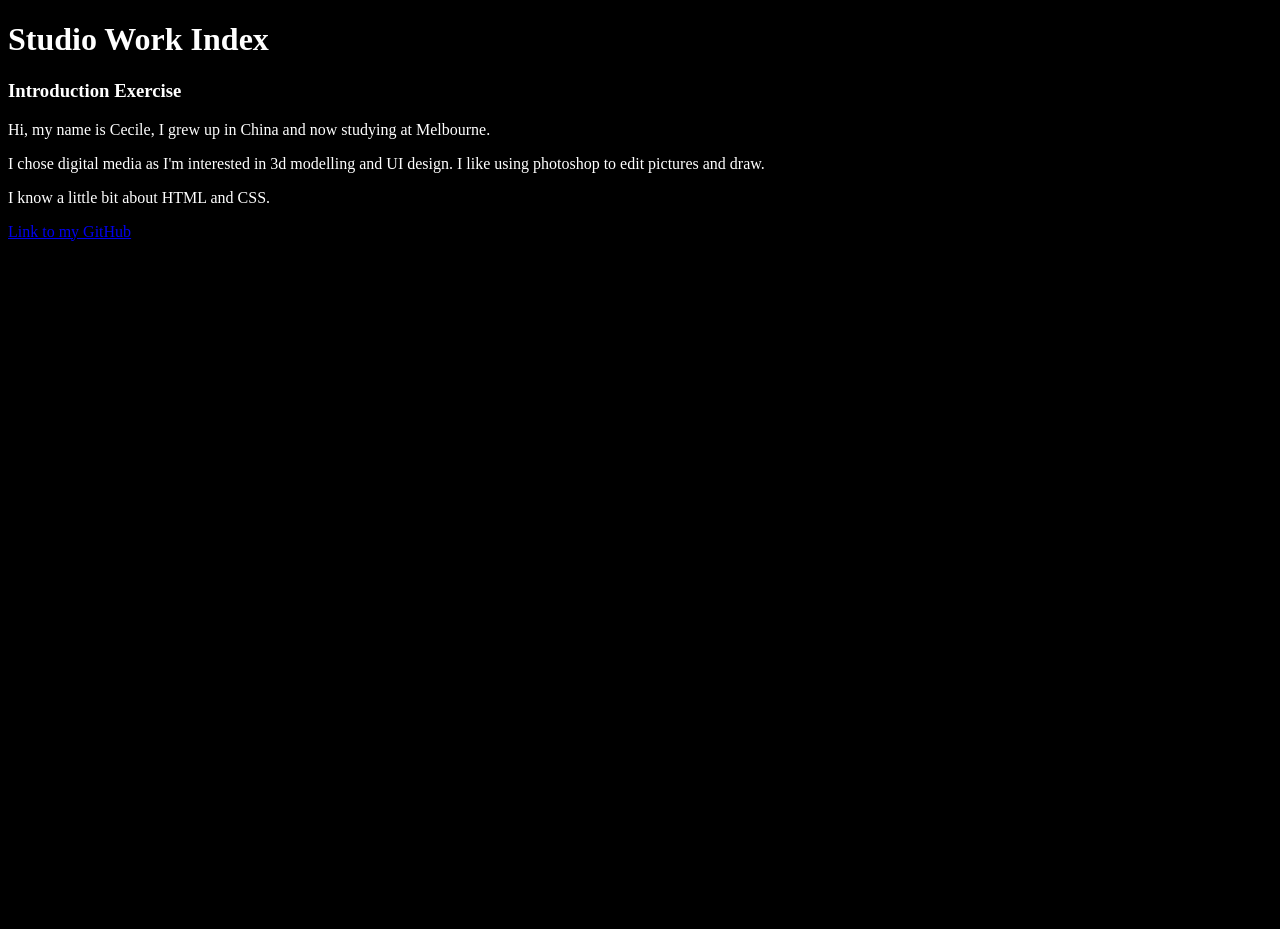
==== index.html @ 9c083605 "test2" ====
<!doctype html>
<html lang="en">
  <head>
    <meta charset="UTF-8" />
    <meta name="viewport" content="width=device-width, initial-scale=1.0" />
    <title>Studio Work Index</title>
    <link rel="stylesheet" href="reste.css" />
    <link rel="stylesheet" href="style.css" />
  </head>
  <body>
    <main>
      <h1>Studio Work Index</h1>

      <section>
        <h3>Introduction Exercise</h3>

        <p>
          Hi, my name is Cecile, I grew up in China and now studying at
          Melbourne.
        </p>
        <p>
          I chose digital media as I'm interested in 3d modelling and UI design.
          I like using photoshop to edit pictures and draw.
        </p>
        <p>I know a little bit about HTML and CSS.</p>
        <a href="https://github.com/cecile0911" target="_blank"
          >Link to my GitHub</a
        >
      </section>
    </main>
  </body>
</html>
---- reste.css ----
* {
  box-sizing: border-box;
  /* margin: 0;
    padding: 0; */
}

body {
  min-height: 100vh;
}

img,
picture,
svg,
video {
  display: block;
  max-width: 100%;
}
---- style.css ----
body {
  background-color: black;
  color: white;
}
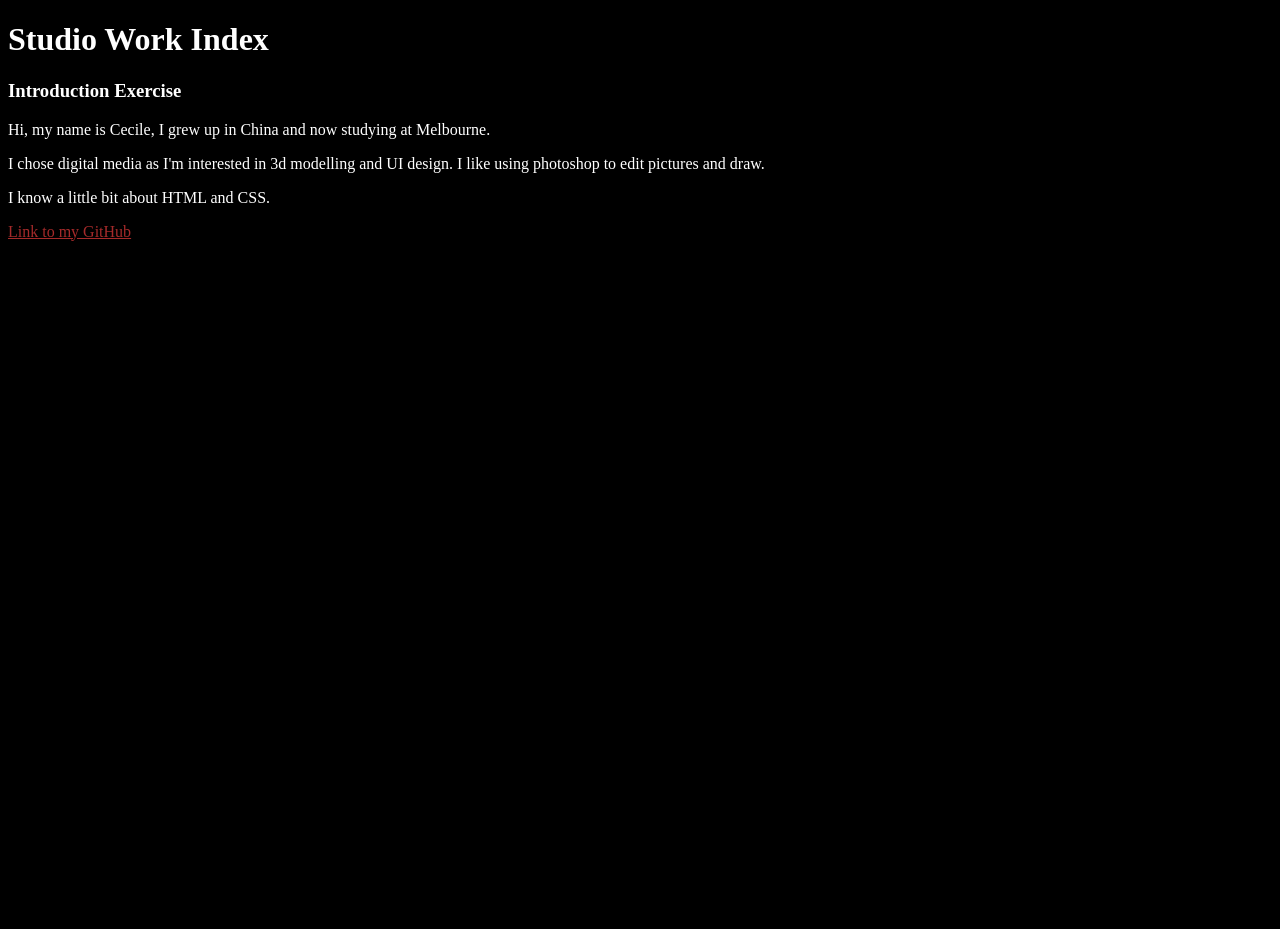
==== commit 80f56303: "3" ====
--- a/index.html
+++ b/index.html
@@ -6,6 +6,13 @@
     <title>Studio Work Index</title>
     <link rel="stylesheet" href="reste.css" />
     <link rel="stylesheet" href="style.css" />
+
+    <link
+      rel="icon"
+      type="image/png"
+      sizes="32x32"
+      href="/assets/favicon-32x32.png"
+    />
   </head>
   <body>
     <main>
--- a/style.css
+++ b/style.css
@@ -2,3 +2,6 @@
   background-color: black;
   color: white;
 }
+a {
+  color: brown;
+}
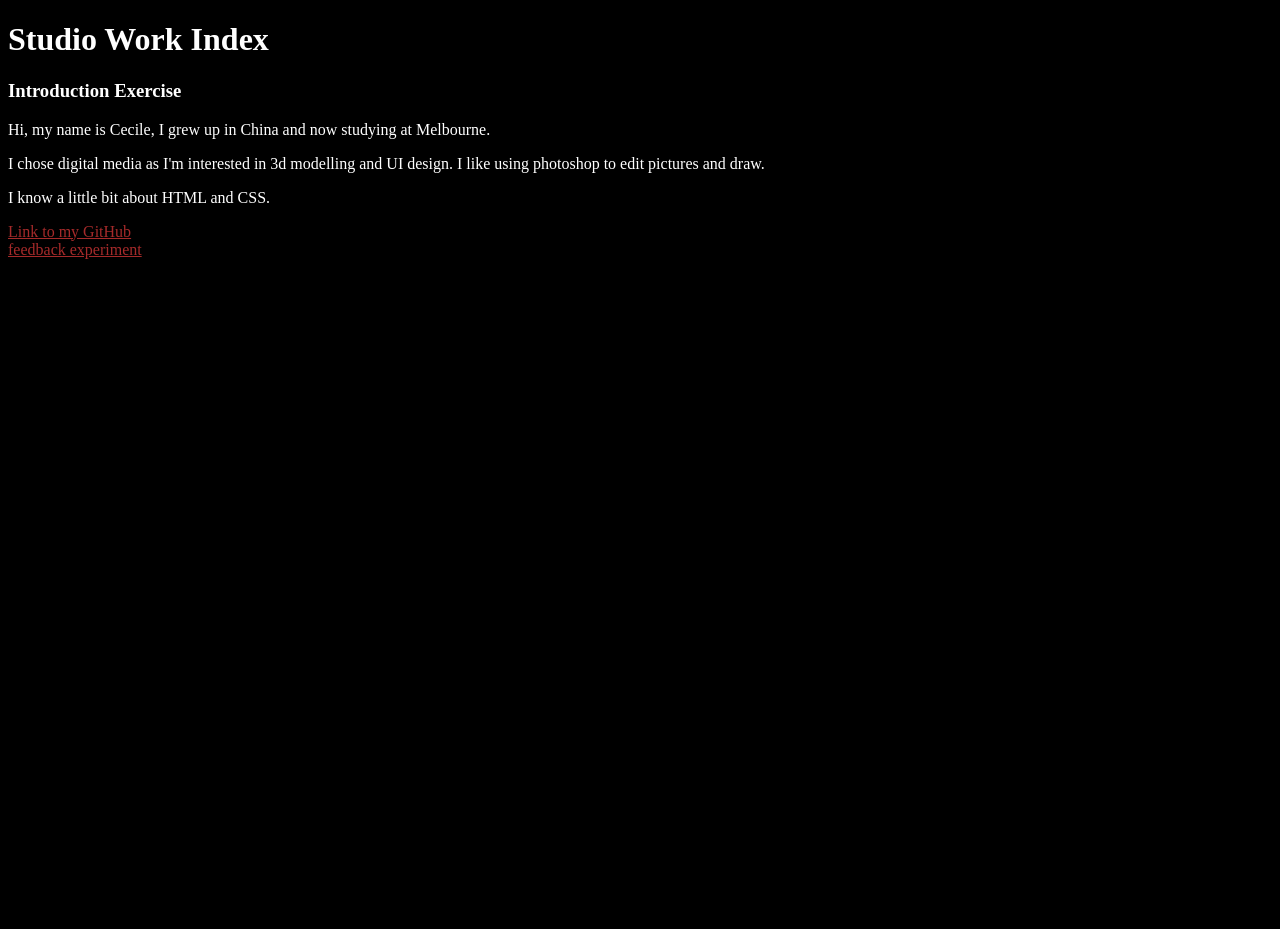
==== commit d5e50cd5: "？" ====
--- a/index.html
+++ b/index.html
@@ -34,6 +34,12 @@
           >Link to my GitHub</a
         >
       </section>
+
+      <section>
+        <a href="./feedbackDesignExperiment/" target="_blank"
+          >feedback experiment</a
+        >
+      </section>
     </main>
   </body>
 </html>
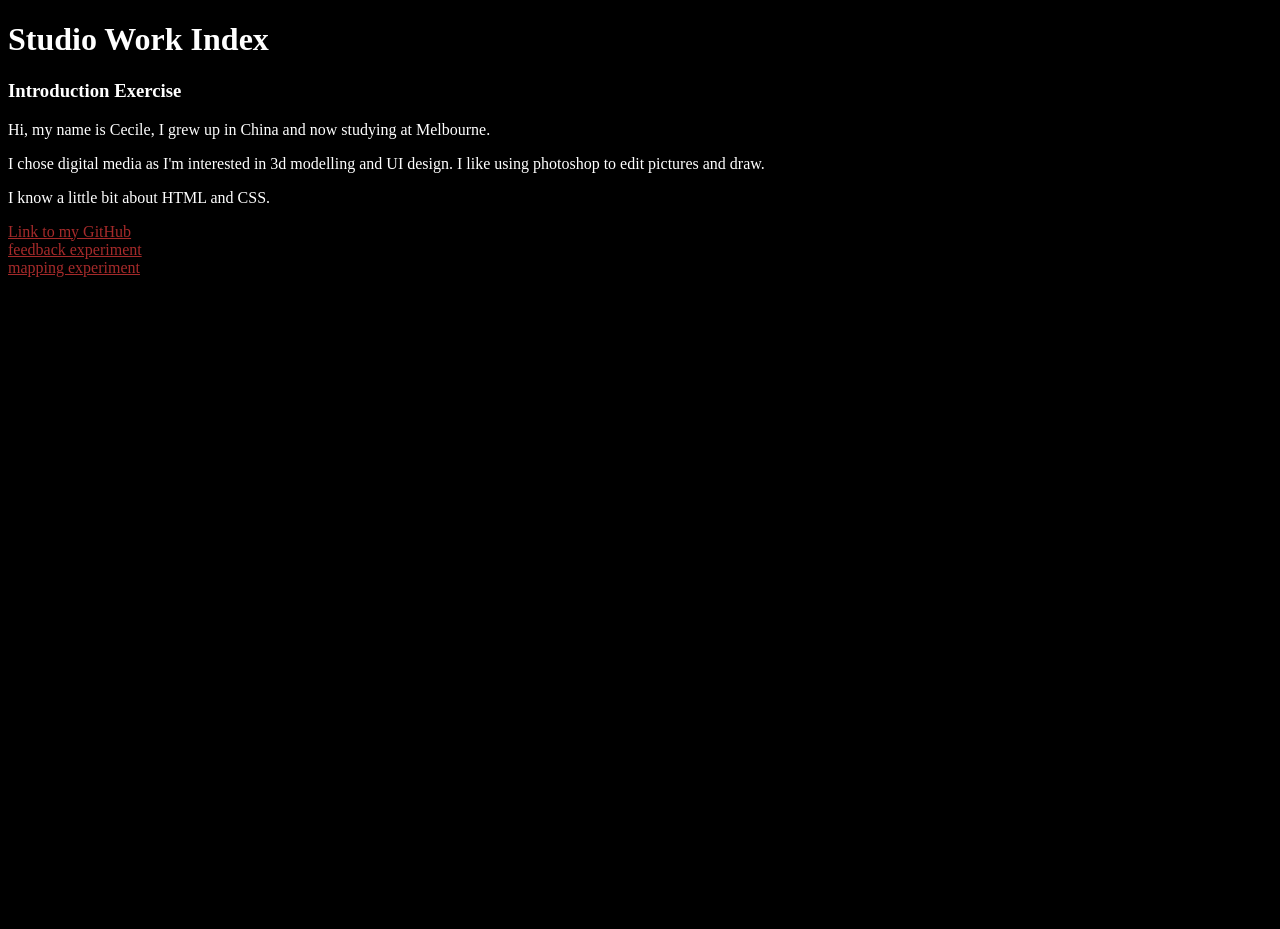
==== commit b46491f4: "started map" ====
--- a/index.html
+++ b/index.html
@@ -40,6 +40,12 @@
           >feedback experiment</a
         >
       </section>
+
+      <section>
+        <a href="./mappingDesignExperiment/" target="_blank"
+          >mapping experiment</a
+        >
+      </section>
     </main>
   </body>
 </html>
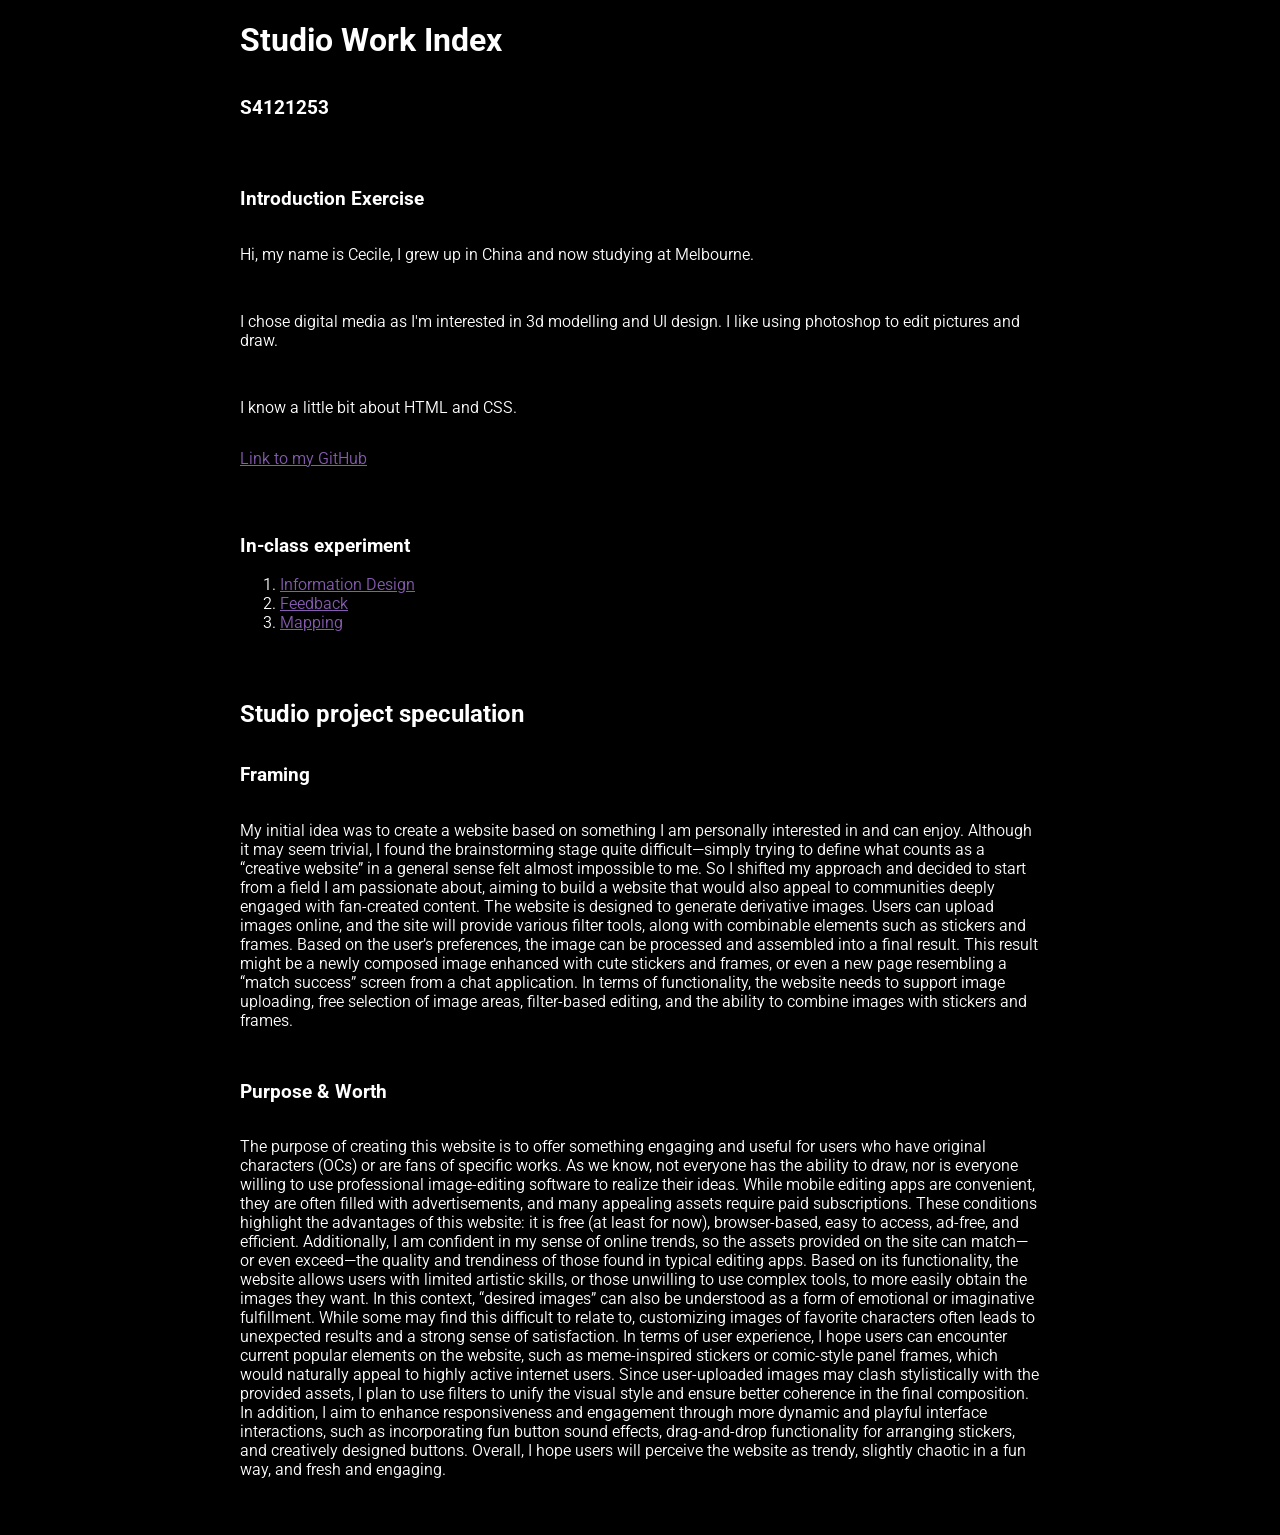
==== commit 819eb902: "final" ====
--- a/index.html
+++ b/index.html
@@ -4,8 +4,16 @@
     <meta charset="UTF-8" />
     <meta name="viewport" content="width=device-width, initial-scale=1.0" />
     <title>Studio Work Index</title>
-    <link rel="stylesheet" href="reste.css" />
+    <link rel="stylesheet" href="reset.css" />
     <link rel="stylesheet" href="style.css" />
+    <link rel="preconnect" href="https://fonts.googleapis.com" />
+    <link rel="preconnect" href="https://fonts.gstatic.com" crossorigin />
+    <link rel="preconnect" href="https://fonts.googleapis.com" />
+    <link rel="preconnect" href="https://fonts.gstatic.com" crossorigin />
+    <link
+      href="https://fonts.googleapis.com/css2?family=Doto:wght@100..900&family=Oswald:wght@200..700&family=Pixelify+Sans:wght@400..700&family=Roboto:ital,wght@0,100..900;1,100..900&family=SUSE+Mono:ital,wght@0,100..800;1,100..800&display=swap"
+      rel="stylesheet"
+    />
 
     <link
       rel="icon"
@@ -17,6 +25,7 @@
   <body>
     <main>
       <h1>Studio Work Index</h1>
+      <h3>S4121253</h3>
 
       <section>
         <h3>Introduction Exercise</h3>
@@ -34,17 +43,79 @@
           >Link to my GitHub</a
         >
       </section>
+      <section>
+        <h3>In-class experiment</h3>
+        <ol>
+          <li>
+            <a href="./informationDesignExperiment/" target="_blank"
+              >Information Design</a
+            >
+          </li>
+          <li>
+            <a href="./feedbackDesignExperiment/" target="_blank">Feedback </a>
+          </li>
 
-      <section>
-        <a href="./feedbackDesignExperiment/" target="_blank"
-          >feedback experiment</a
-        >
+          <li>
+            <a href="./mappingDesignExperiment/" target="_blank">Mapping </a>
+          </li>
+        </ol>
       </section>
 
       <section>
-        <a href="./mappingDesignExperiment/" target="_blank"
-          >mapping experiment</a
-        >
+        <h2>Studio project speculation</h2>
+        <h3>Framing</h3>
+        <p>
+          My initial idea was to create a website based on something I am
+          personally interested in and can enjoy. Although it may seem trivial,
+          I found the brainstorming stage quite difficult—simply trying to
+          define what counts as a “creative website” in a general sense felt
+          almost impossible to me. So I shifted my approach and decided to start
+          from a field I am passionate about, aiming to build a website that
+          would also appeal to communities deeply engaged with fan-created
+          content. The website is designed to generate derivative images. Users
+          can upload images online, and the site will provide various filter
+          tools, along with combinable elements such as stickers and frames.
+          Based on the user’s preferences, the image can be processed and
+          assembled into a final result. This result might be a newly composed
+          image enhanced with cute stickers and frames, or even a new page
+          resembling a “match success” screen from a chat application. In terms
+          of functionality, the website needs to support image uploading, free
+          selection of image areas, filter-based editing, and the ability to
+          combine images with stickers and frames.
+        </p>
+        <h3>Purpose & Worth</h3>
+        <p>
+          The purpose of creating this website is to offer something engaging
+          and useful for users who have original characters (OCs) or are fans of
+          specific works. As we know, not everyone has the ability to draw, nor
+          is everyone willing to use professional image-editing software to
+          realize their ideas. While mobile editing apps are convenient, they
+          are often filled with advertisements, and many appealing assets
+          require paid subscriptions. These conditions highlight the advantages
+          of this website: it is free (at least for now), browser-based, easy to
+          access, ad-free, and efficient. Additionally, I am confident in my
+          sense of online trends, so the assets provided on the site can
+          match—or even exceed—the quality and trendiness of those found in
+          typical editing apps. Based on its functionality, the website allows
+          users with limited artistic skills, or those unwilling to use complex
+          tools, to more easily obtain the images they want. In this context,
+          “desired images” can also be understood as a form of emotional or
+          imaginative fulfillment. While some may find this difficult to relate
+          to, customizing images of favorite characters often leads to
+          unexpected results and a strong sense of satisfaction. In terms of
+          user experience, I hope users can encounter current popular elements
+          on the website, such as meme-inspired stickers or comic-style panel
+          frames, which would naturally appeal to highly active internet users.
+          Since user-uploaded images may clash stylistically with the provided
+          assets, I plan to use filters to unify the visual style and ensure
+          better coherence in the final composition. In addition, I aim to
+          enhance responsiveness and engagement through more dynamic and playful
+          interface interactions, such as incorporating fun button sound
+          effects, drag-and-drop functionality for arranging stickers, and
+          creatively designed buttons. Overall, I hope users will perceive the
+          website as trendy, slightly chaotic in a fun way, and fresh and
+          engaging.
+        </p>
       </section>
     </main>
   </body>
--- a/style.css
+++ b/style.css
@@ -1,7 +1,33 @@
 body {
-  background-color: black;
+  background-color: rgb(0, 0, 0);
   color: white;
+  font-family: "Roboto", sans-serif;
+  font-optical-sizing: auto;
+  font-weight: 350;
+  font-style: normal;
+  font-variation-settings: "wdth" 100;
 }
 a {
-  color: brown;
+  color: rgb(133, 92, 175);
 }
+main {
+  max-width: 800px;
+  margin: 0 auto;
+}
+
+h3 {
+  padding: 1rem 0 0 0;
+}
+
+section {
+  padding: 1rem 0;
+}
+
+p {
+  padding: 1rem 0;
+}
+
+ol,
+ul {
+  padding: revert;
+}
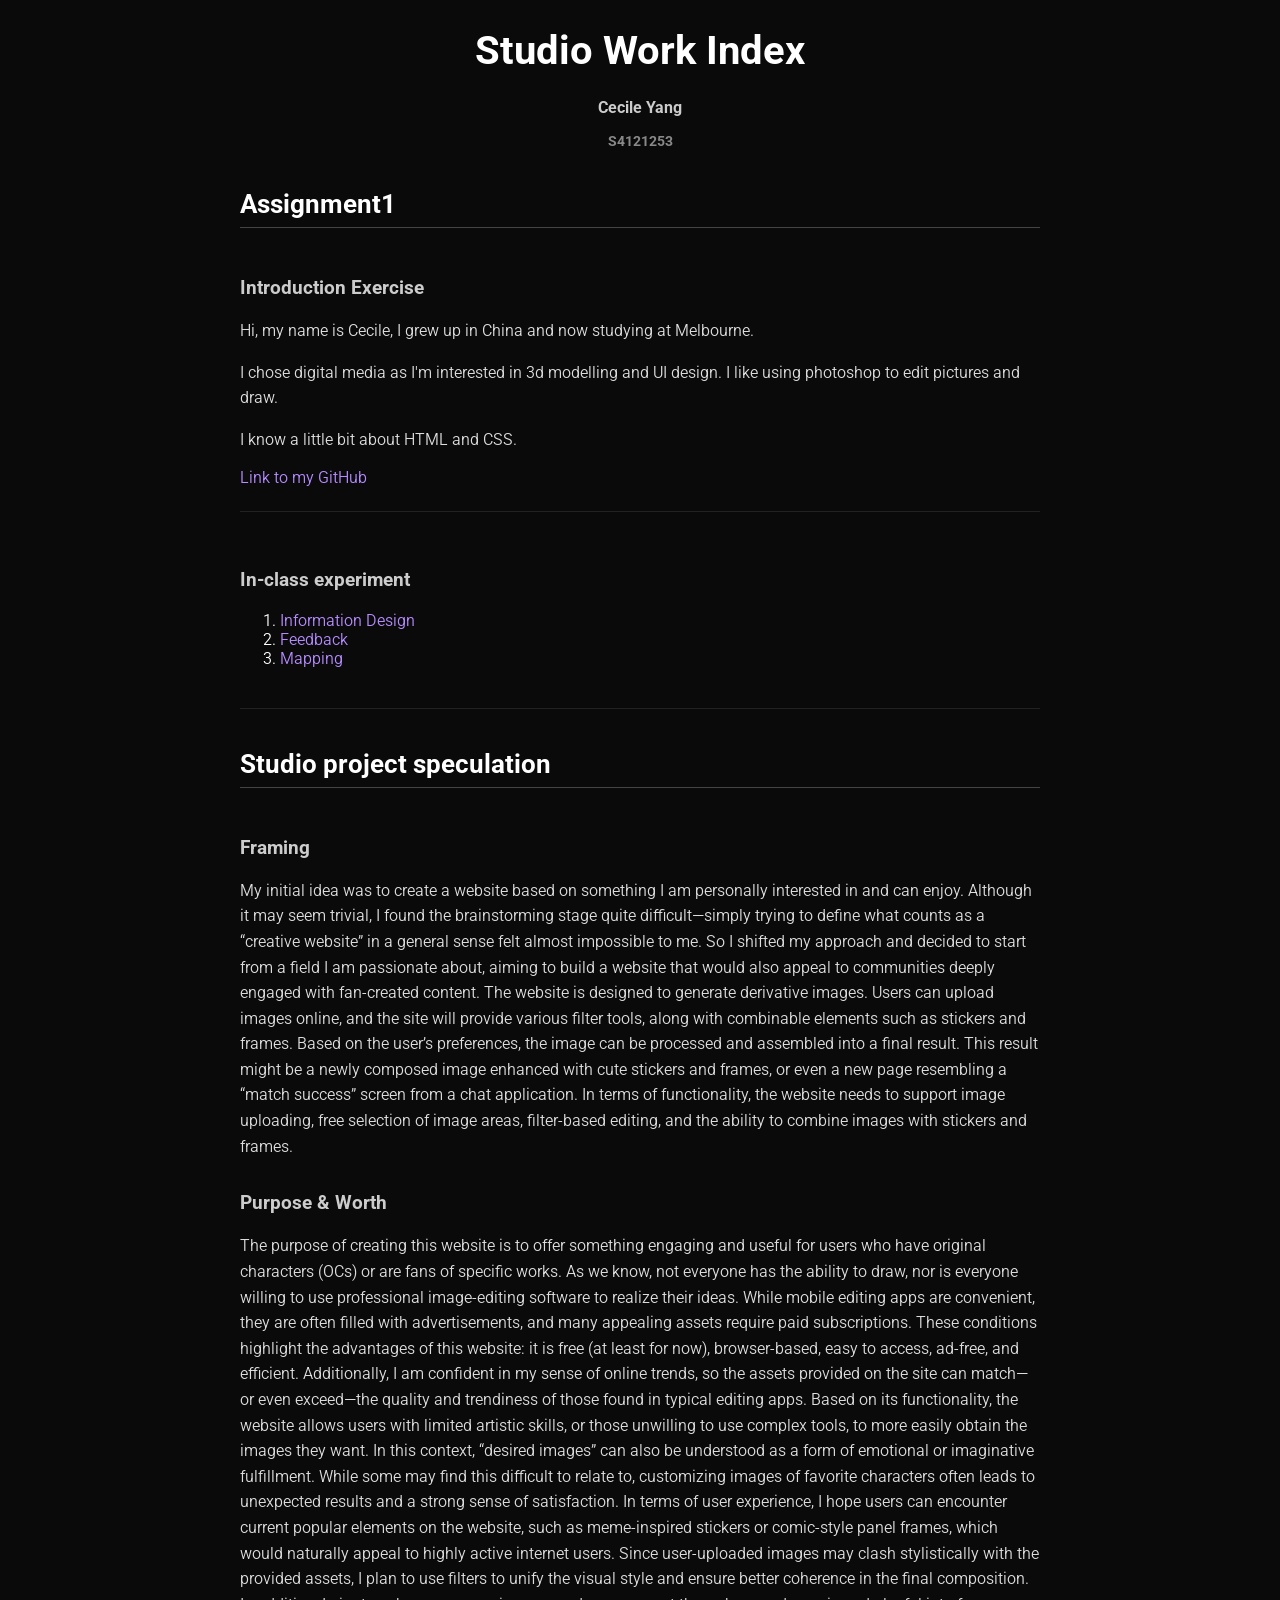
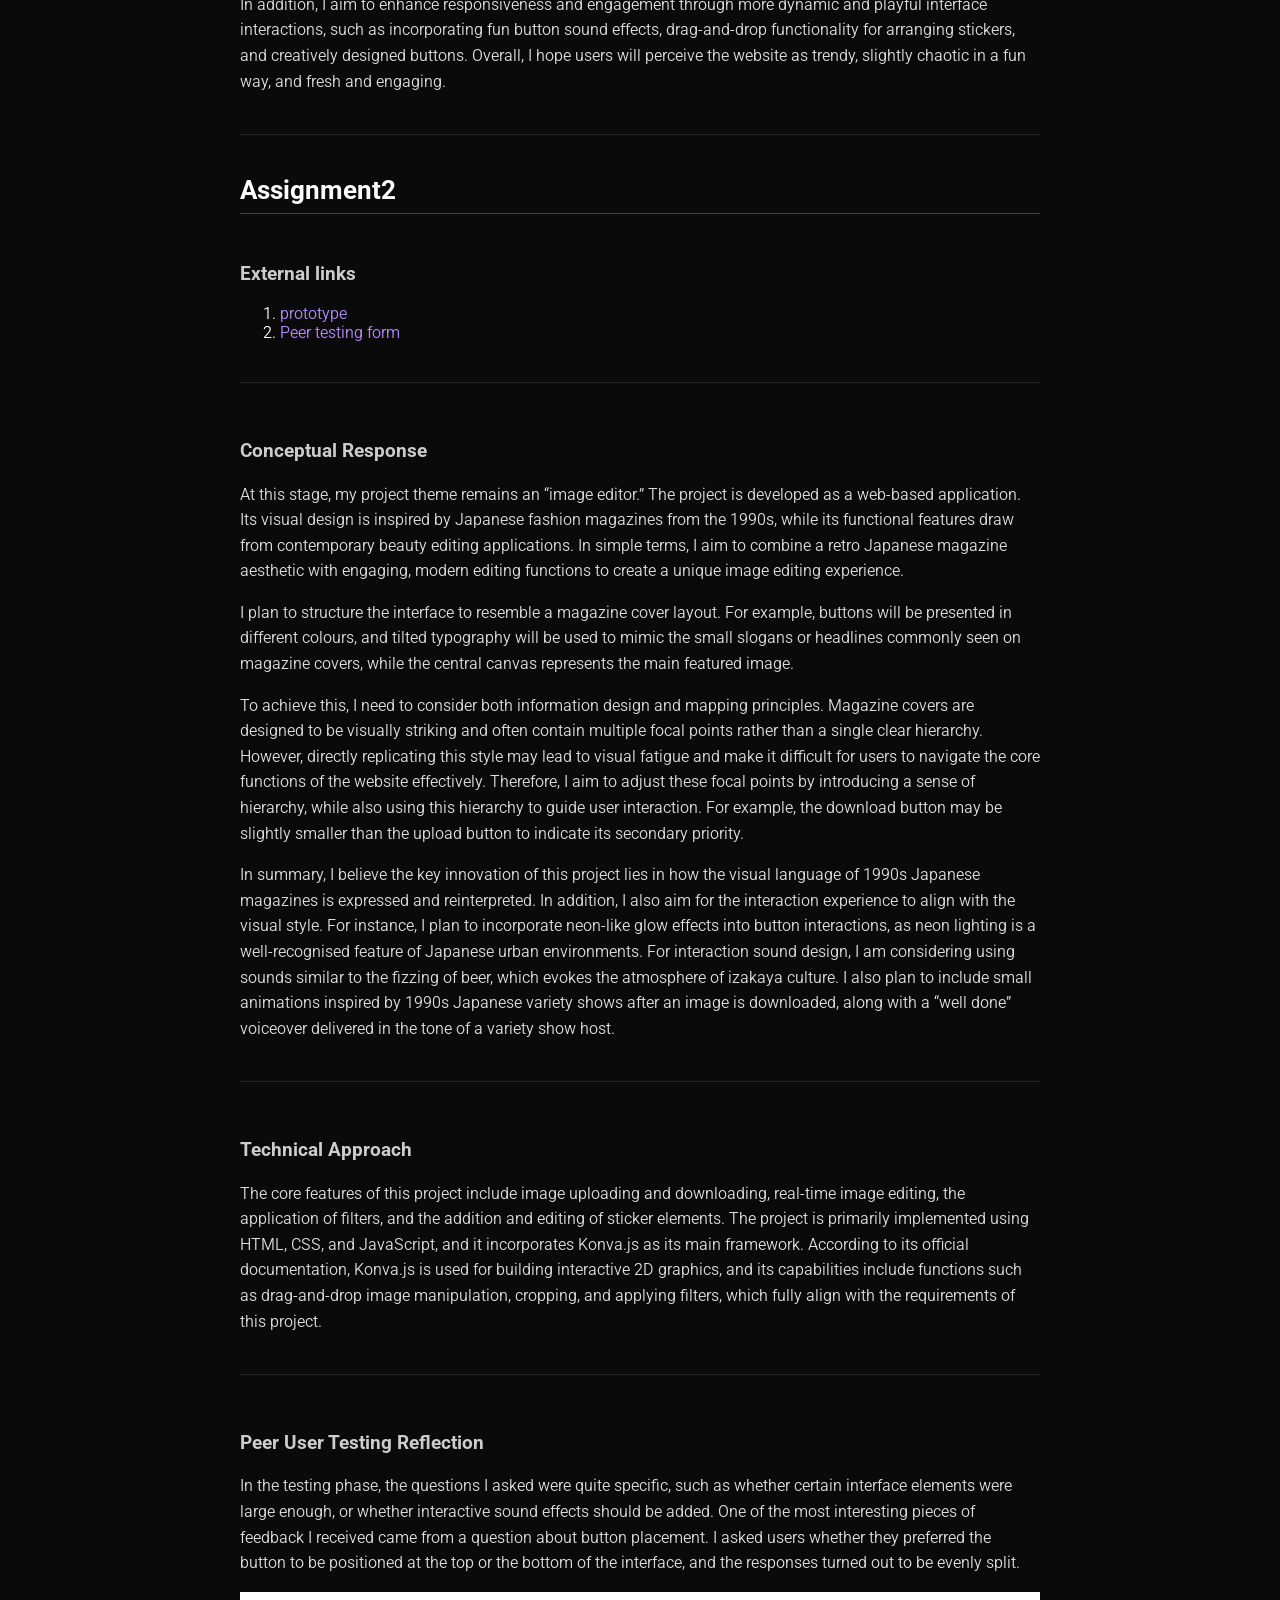
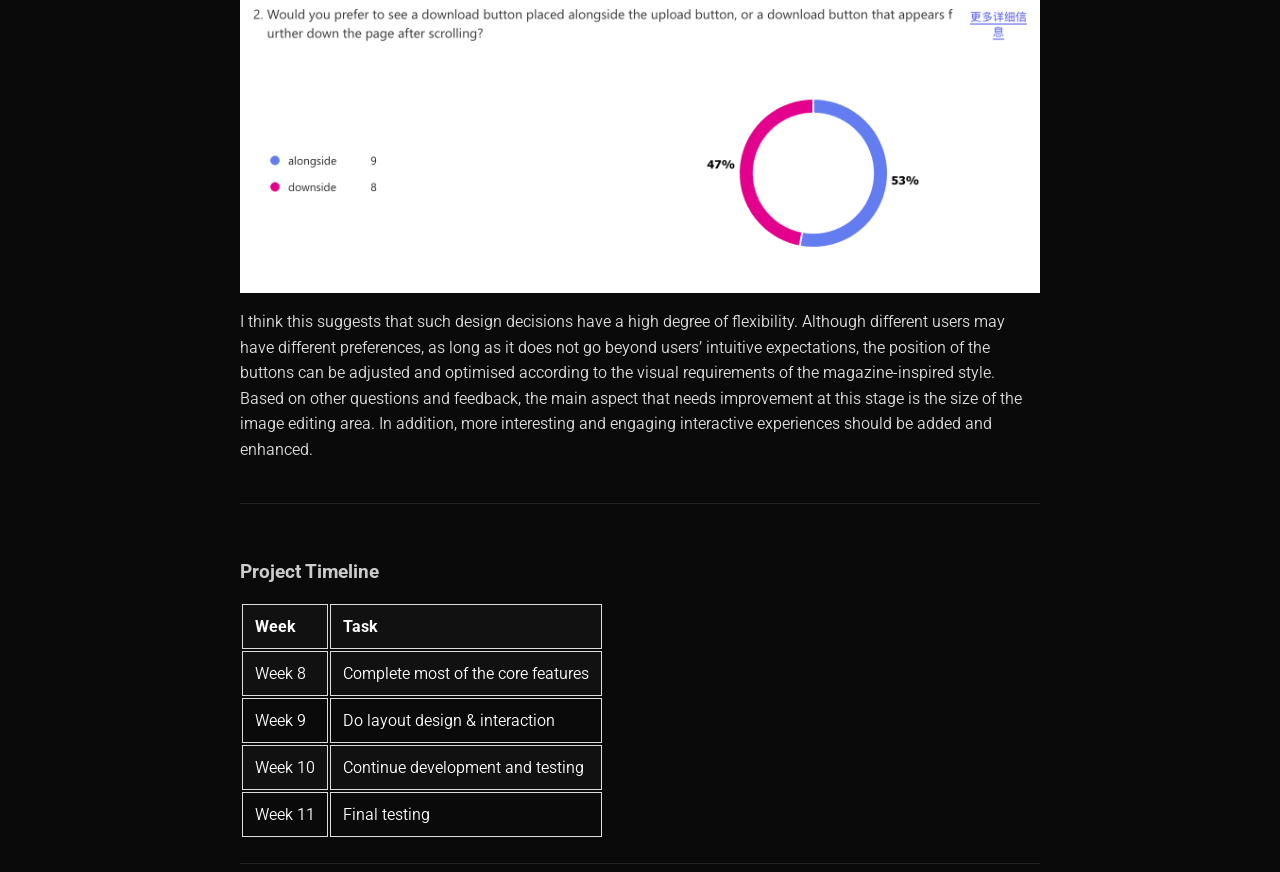
==== commit b63a60e1: "A2" ====
--- a/index.html
+++ b/index.html
@@ -25,9 +25,12 @@
   <body>
     <main>
       <h1>Studio Work Index</h1>
-      <h3>S4121253</h3>
-
-      <section>
+      <h3 class="studentId">Cecile Yang</h3>
+      <h3 class="studentId">S4121253</h3>
+
+<section>
+  <h2>Assignment1</h2>
+
         <h3>Introduction Exercise</h3>
 
         <p>
@@ -117,6 +120,141 @@
           engaging.
         </p>
       </section>
+      <section>
+        <h2>Assignment2</h2>
+     
+        <h3>External links</h3>
+        <ol>
+          <li>
+            <a
+              href="https://69ea1fd7c4ce5800084e2c4b--peditor030.netlify.app/"
+              target="_blank"
+              >prototype</a
+            >
+          </li>
+          <li>
+            <a
+              href="https://forms.office.com/Pages/ResponsePage.aspx?id=cTYy0b7NF0S01L2yS1Exaw2H6ASbFNRGp9C9z1vzUeBUQUdWV1lKSFlZWUhaN0ZGOUhDUzUxOEtCTy4u"
+              >Peer testing form</a
+            >
+          </li>
+        </ol>
+      </section>
+
+      <section>
+        <h3>Conceptual Response</h3>
+        <p>
+          At this stage, my project theme remains an “image editor.” The project
+          is developed as a web-based application. Its visual design is inspired
+          by Japanese fashion magazines from the 1990s, while its functional
+          features draw from contemporary beauty editing applications. In simple
+          terms, I aim to combine a retro Japanese magazine aesthetic with
+          engaging, modern editing functions to create a unique image editing
+          experience.
+        </p>
+        <p>
+          I plan to structure the interface to resemble a magazine cover layout.
+          For example, buttons will be presented in different colours, and
+          tilted typography will be used to mimic the small slogans or headlines
+          commonly seen on magazine covers, while the central canvas represents
+          the main featured image.
+        </p>
+        <p>
+          To achieve this, I need to consider both information design and
+          mapping principles. Magazine covers are designed to be visually
+          striking and often contain multiple focal points rather than a single
+          clear hierarchy. However, directly replicating this style may lead to
+          visual fatigue and make it difficult for users to navigate the core
+          functions of the website effectively. Therefore, I aim to adjust these
+          focal points by introducing a sense of hierarchy, while also using
+          this hierarchy to guide user interaction. For example, the download
+          button may be slightly smaller than the upload button to indicate its
+          secondary priority.
+        </p>
+        <p>
+          In summary, I believe the key innovation of this project lies in how
+          the visual language of 1990s Japanese magazines is expressed and
+          reinterpreted. In addition, I also aim for the interaction experience
+          to align with the visual style. For instance, I plan to incorporate
+          neon-like glow effects into button interactions, as neon lighting is a
+          well-recognised feature of Japanese urban environments. For
+          interaction sound design, I am considering using sounds similar to the
+          fizzing of beer, which evokes the atmosphere of izakaya culture. I
+          also plan to include small animations inspired by 1990s Japanese
+          variety shows after an image is downloaded, along with a “well done”
+          voiceover delivered in the tone of a variety show host.
+        </p>
+      </section>
+
+      <section>
+        <h3>Technical Approach</h3>
+        <p>
+          The core features of this project include image uploading and
+          downloading, real-time image editing, the application of filters, and
+          the addition and editing of sticker elements. The project is primarily
+          implemented using HTML, CSS, and JavaScript, and it incorporates
+          Konva.js as its main framework. According to its official
+          documentation, Konva.js is used for building interactive 2D graphics,
+          and its capabilities include functions such as drag-and-drop image
+          manipulation, cropping, and applying filters, which fully align with
+          the requirements of this project.
+        </p>
+      </section>
+
+      <section>
+        <h3>Peer User Testing Reflection</h3>
+
+        <p>
+          In the testing phase, the questions I asked were quite specific, such
+          as whether certain interface elements were large enough, or whether
+          interactive sound effects should be added. One of the most interesting
+          pieces of feedback I received came from a question about button
+          placement. I asked users whether they preferred the button to be
+          positioned at the top or the bottom of the interface, and the
+          responses turned out to be evenly split.
+        </p>
+        <img src="test.png" width="800" />
+        <p>
+          I think this suggests that such design decisions have a high degree of
+          flexibility. Although different users may have different preferences,
+          as long as it does not go beyond users’ intuitive expectations, the
+          position of the buttons can be adjusted and optimised according to the
+          visual requirements of the magazine-inspired style. Based on other
+          questions and feedback, the main aspect that needs improvement at this
+          stage is the size of the image editing area. In addition, more
+          interesting and engaging interactive experiences should be added and
+          enhanced.
+        </p>
+      </section>
+      <section>
+        <h3>Project Timeline</h3>
+        <table class="timeline">
+          <tr>
+            <th>Week</th>
+            <th>Task</th>
+          </tr>
+
+          <tr>
+            <td>Week 8</td>
+            <td>Complete most of the core features</td>
+          </tr>
+
+          <tr>
+            <td>Week 9</td>
+            <td>Do layout design & interaction</td>
+          </tr>
+
+          <tr>
+            <td>Week 10</td>
+            <td>Continue development and testing</td>
+          </tr>
+
+          <tr>
+            <td>Week 11</td>
+            <td>Final testing</td>
+          </tr>
+        </table>
+      </section>
     </main>
   </body>
 </html>
--- a/style.css
+++ b/style.css
@@ -1,5 +1,5 @@
 body {
-  background-color: rgb(0, 0, 0);
+  background-color: #0a0a0a;
   color: white;
   font-family: "Roboto", sans-serif;
   font-optical-sizing: auto;
@@ -14,20 +14,76 @@
   max-width: 800px;
   margin: 0 auto;
 }
+h1 {
+  font-size: 2.5rem;
+  text-align: center;
+  margin-bottom: 0.5rem;
+}
+
+h2 {
+  font-size: 1.6rem;
+  border-bottom: 1px solid #444;
+  padding-bottom: 8px;
+  margin-top: 1rem;
+  margin-bottom: 2rem;
+}
 
 h3 {
+  font-size: 1.2rem;
+  margin-top: 1rem;
+  color: #ccc;
   padding: 1rem 0 0 0;
+}
+.studentId{
+  text-align: center;
+   font-size: 0.9rem;
+  color: #aaa;
+  margin: 0;
+}
+.studentId:first-of-type {
+  font-size: 1rem;
+  color: #ccc;
+}
+
+.studentId:last-of-type {
+  font-size: 0.85rem;
+  color: #888;
 }
 
 section {
-  padding: 1rem 0;
+  padding: 1.5rem 0;
+  border-bottom: 1px solid #222;
 }
 
 p {
-  padding: 1rem 0;
+  line-height: 1.6;
+  color: #ddd;
 }
 
 ol,
 ul {
   padding: revert;
 }
+.timeline th {
+  background-color: #111;
+  color: #fff;
+}
+
+.timeline tr:nth-child(even) {
+  background-color: #111;
+}
+
+.timeline th,
+.timeline td {
+  border: 1px solid #ddd;
+  padding: 12px;
+  text-align: left;
+}
+a {
+  color: rgb(180, 140, 255);
+  text-decoration: none;
+}
+
+a:hover {
+  text-decoration: underline;
+}
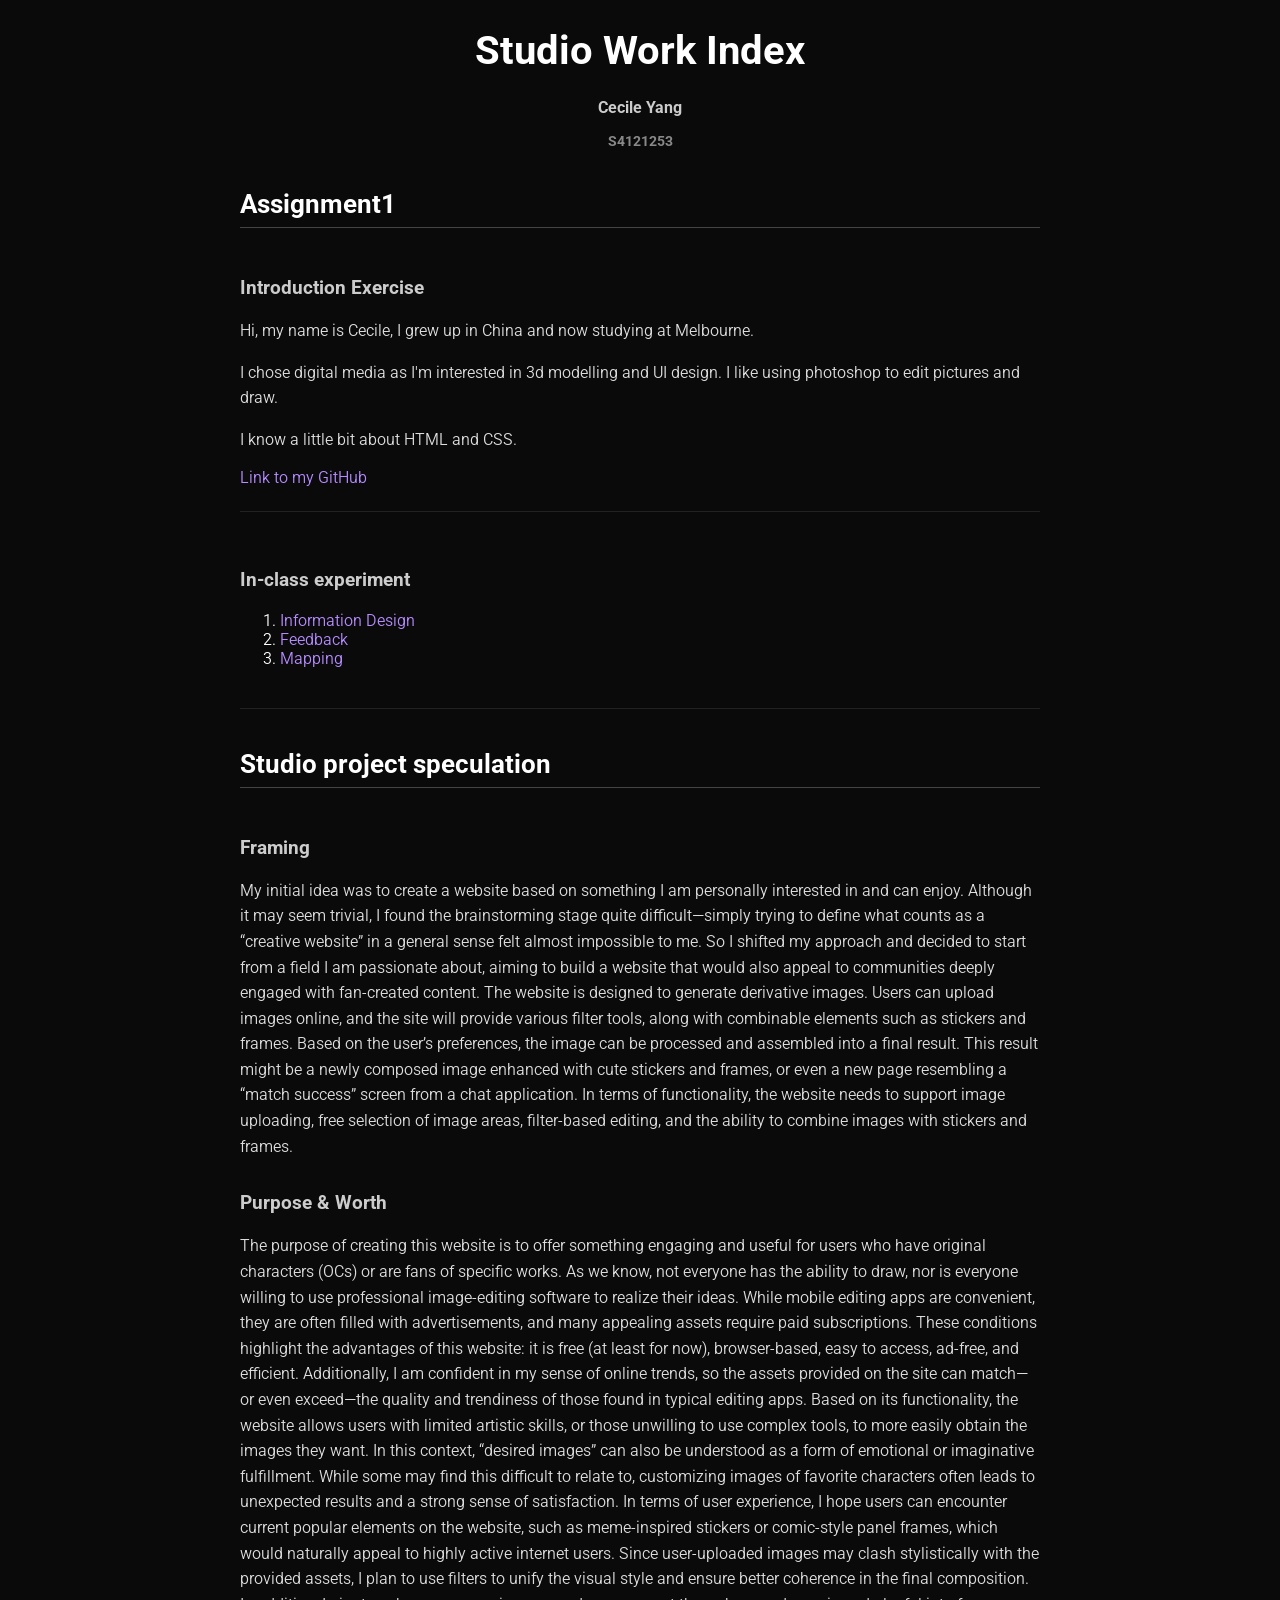
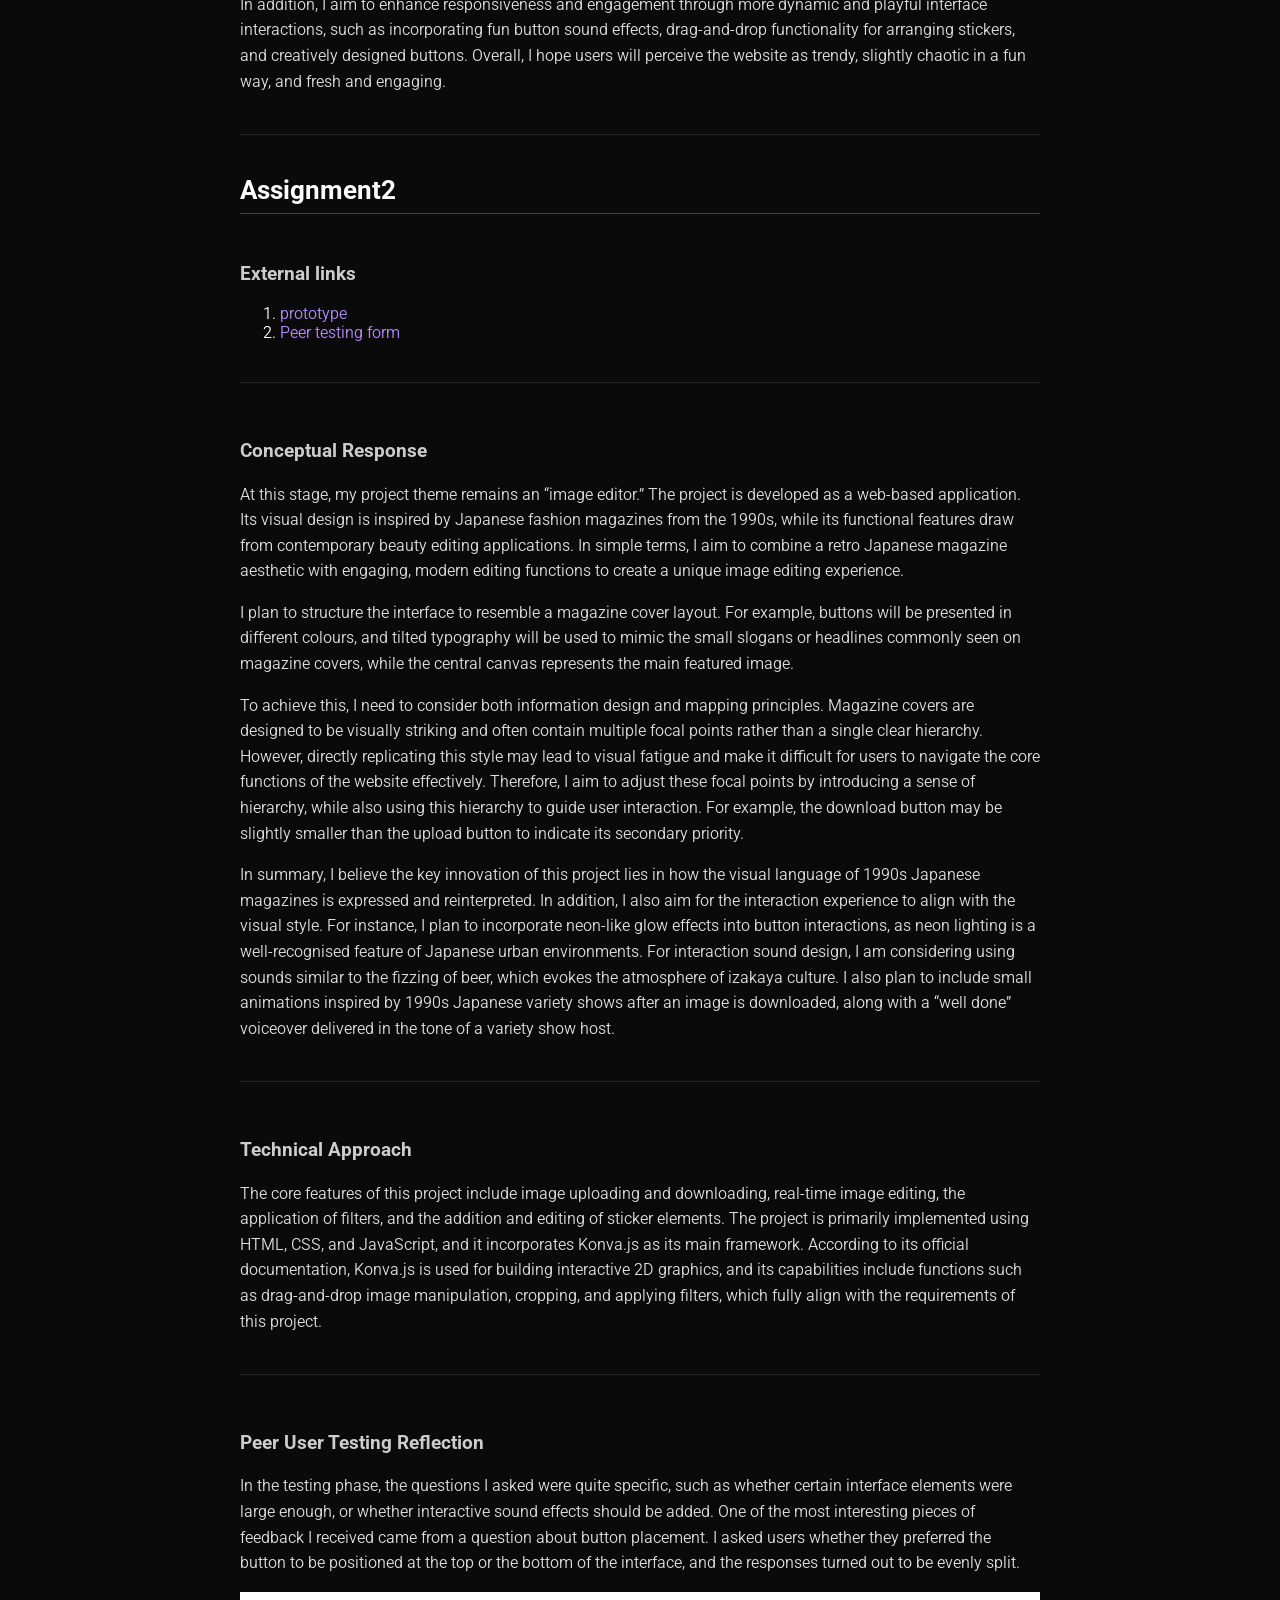
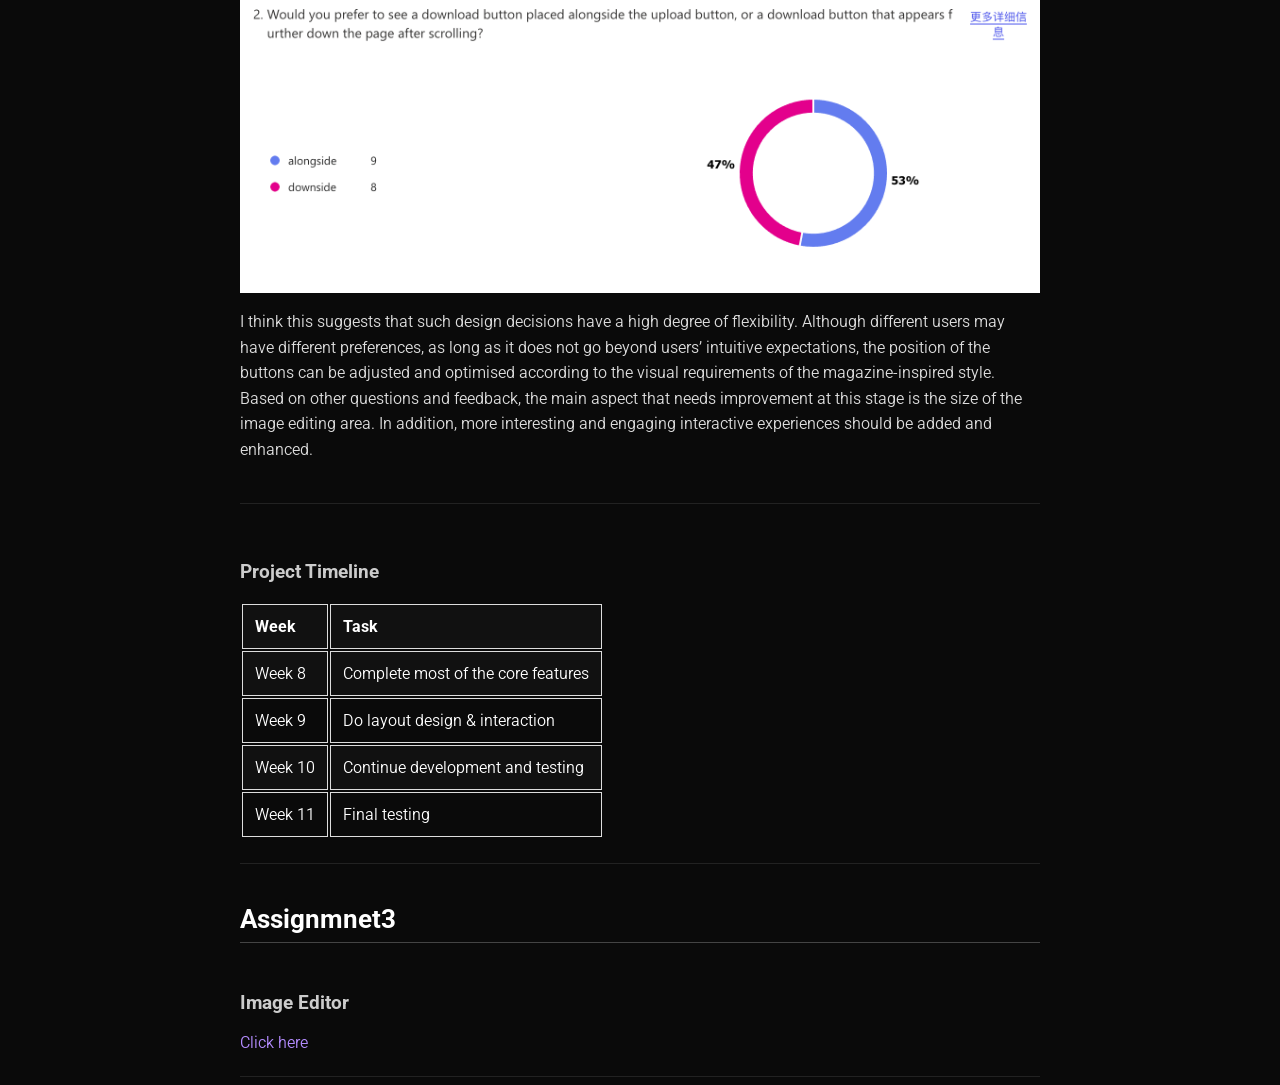
==== commit ba37e217: "11111" ====
--- a/index.html
+++ b/index.html
@@ -28,8 +28,8 @@
       <h3 class="studentId">Cecile Yang</h3>
       <h3 class="studentId">S4121253</h3>
 
-<section>
-  <h2>Assignment1</h2>
+      <section>
+        <h2>Assignment1</h2>
 
         <h3>Introduction Exercise</h3>
 
@@ -122,7 +122,7 @@
       </section>
       <section>
         <h2>Assignment2</h2>
-     
+
         <h3>External links</h3>
         <ol>
           <li>
@@ -255,6 +255,11 @@
           </tr>
         </table>
       </section>
+      <section>
+        <h2>Assignmnet3</h2>
+        <h3>Image Editor</h3>
+        <a href="http://imageeditor030.netlify.app/">Click here</a>
+      </section>
     </main>
   </body>
 </html>
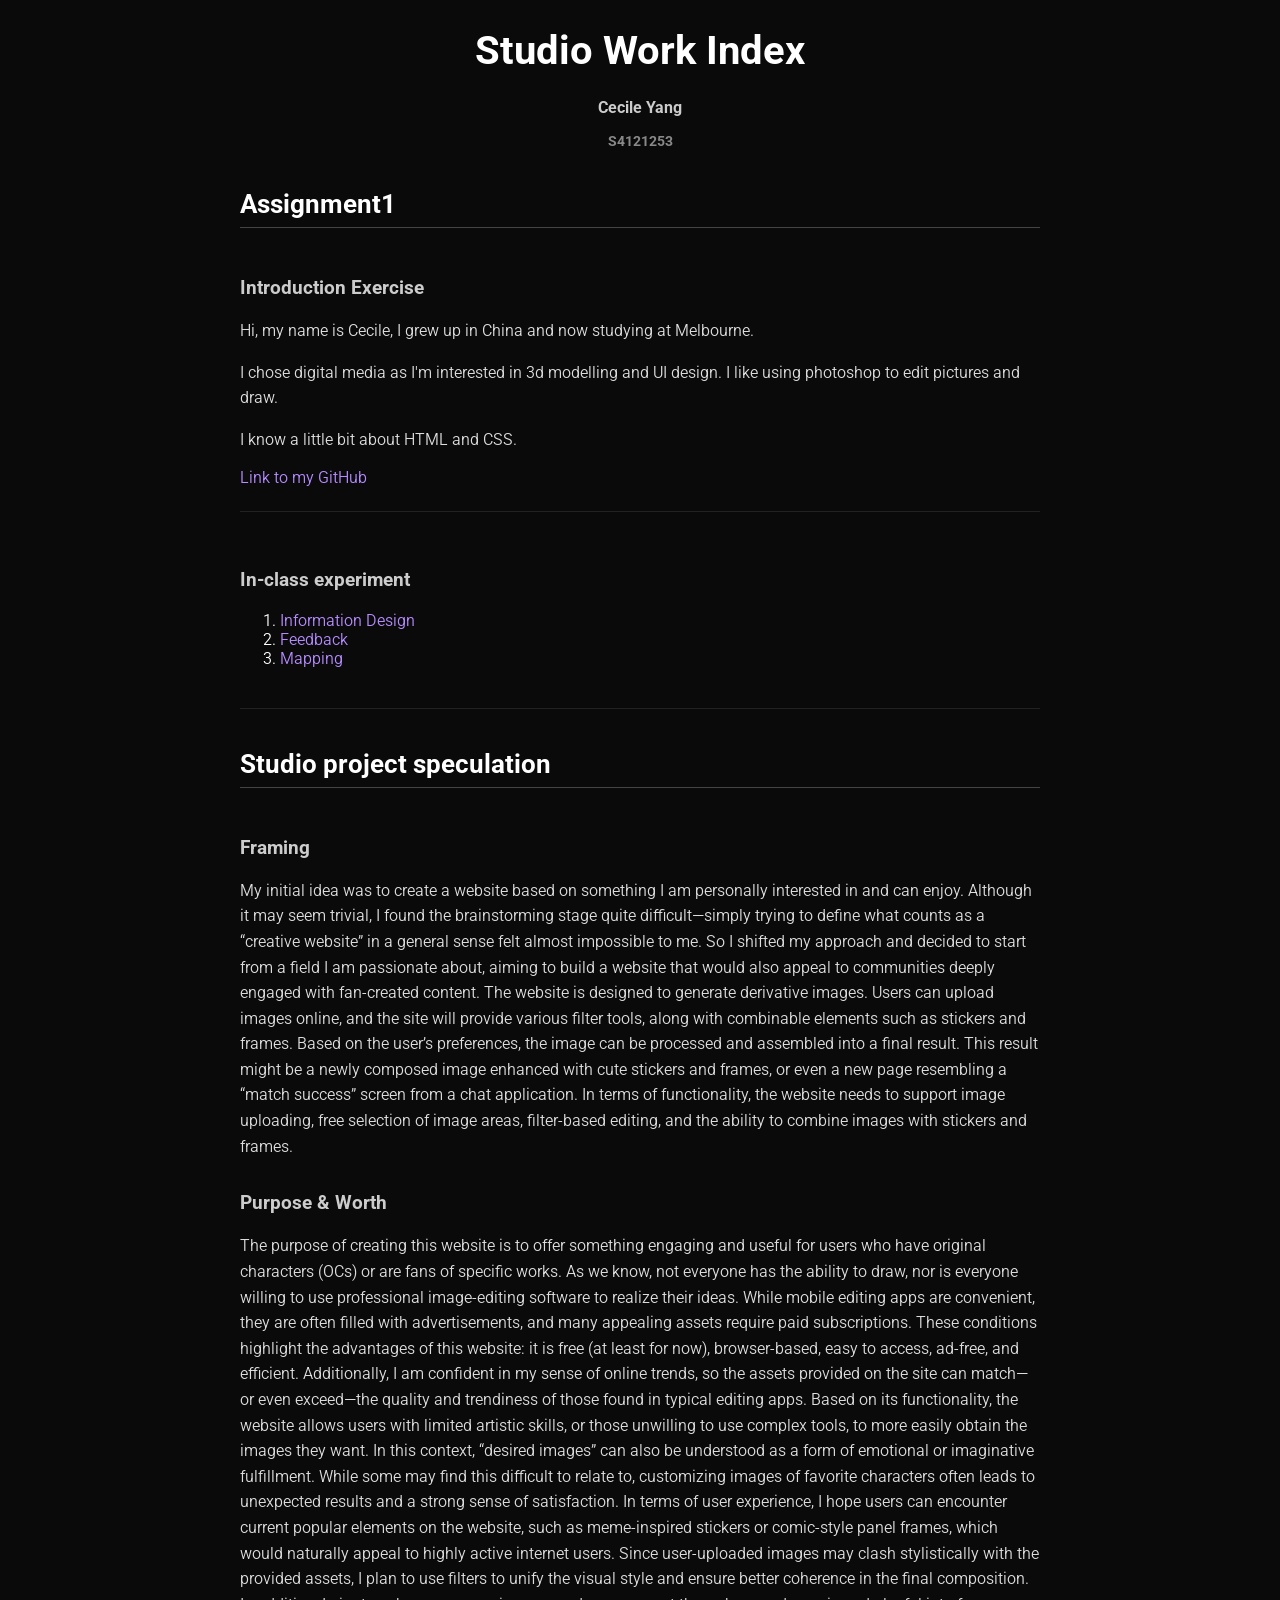
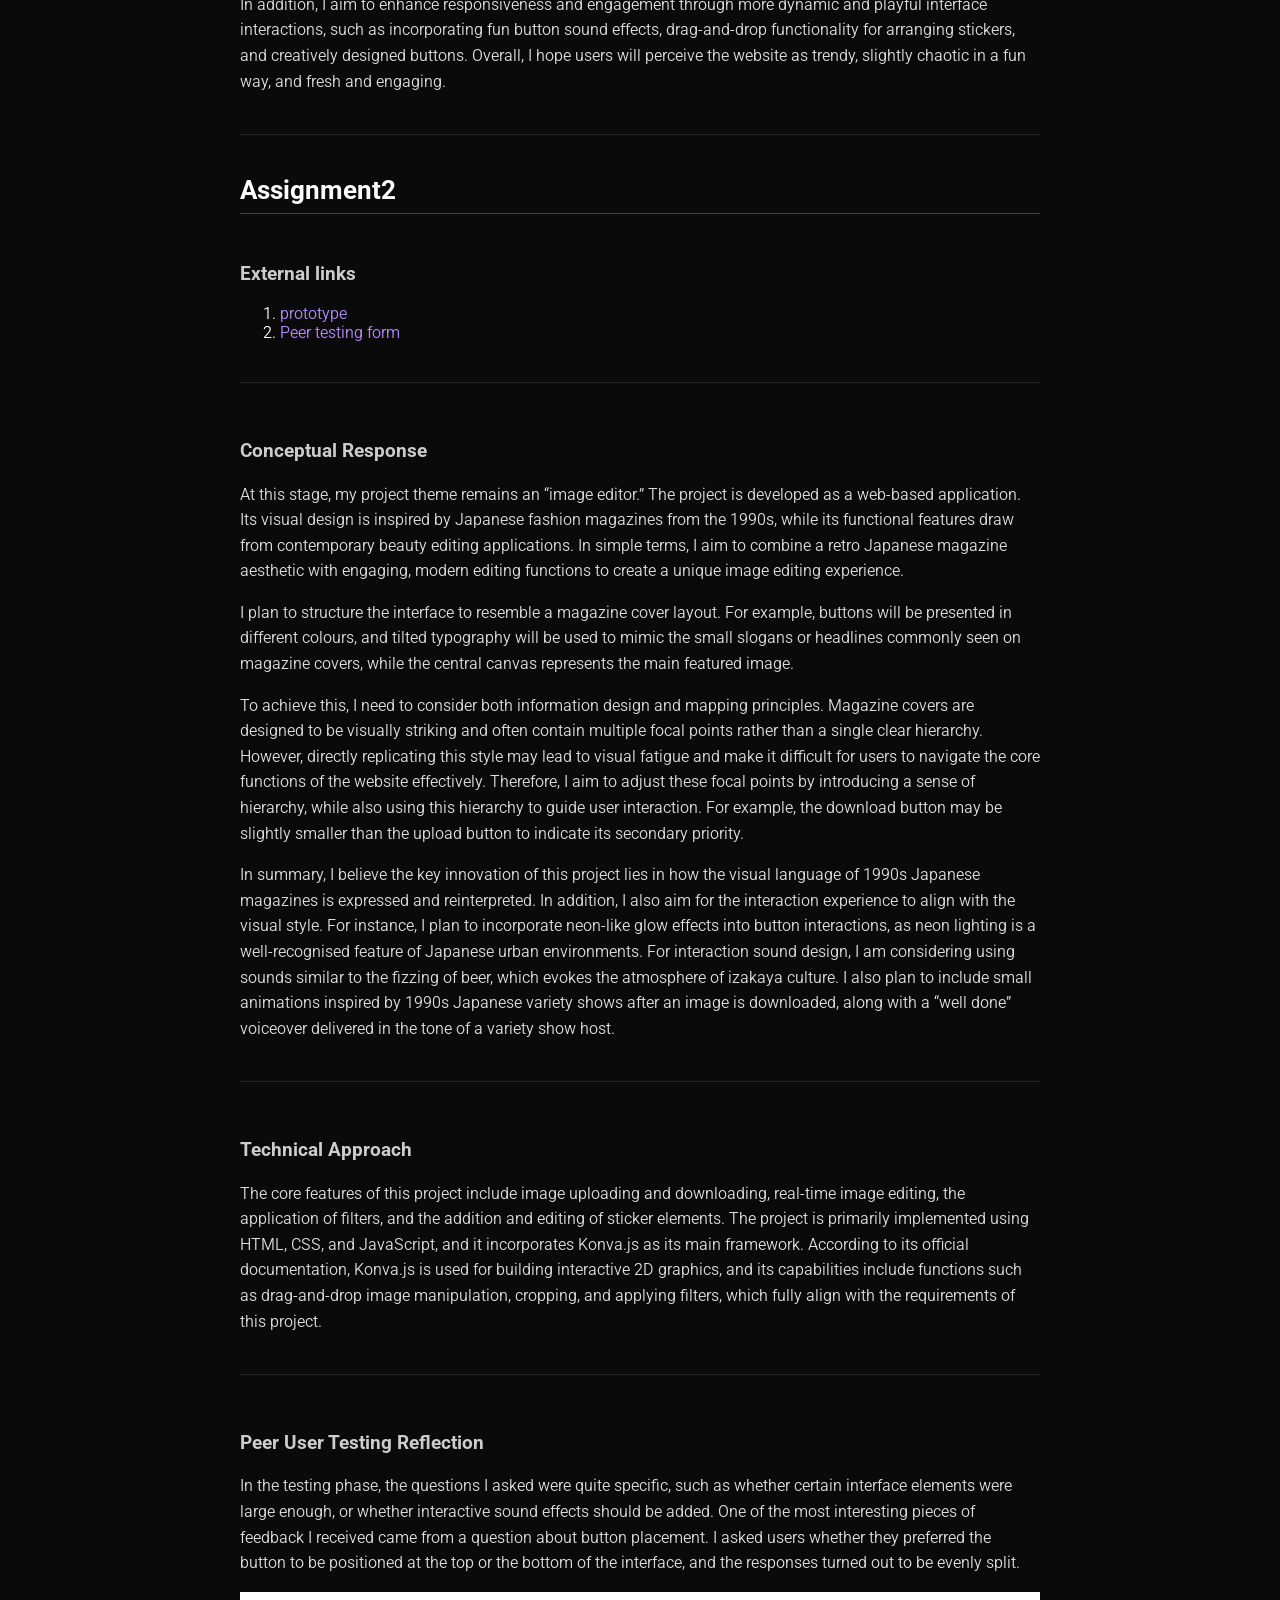
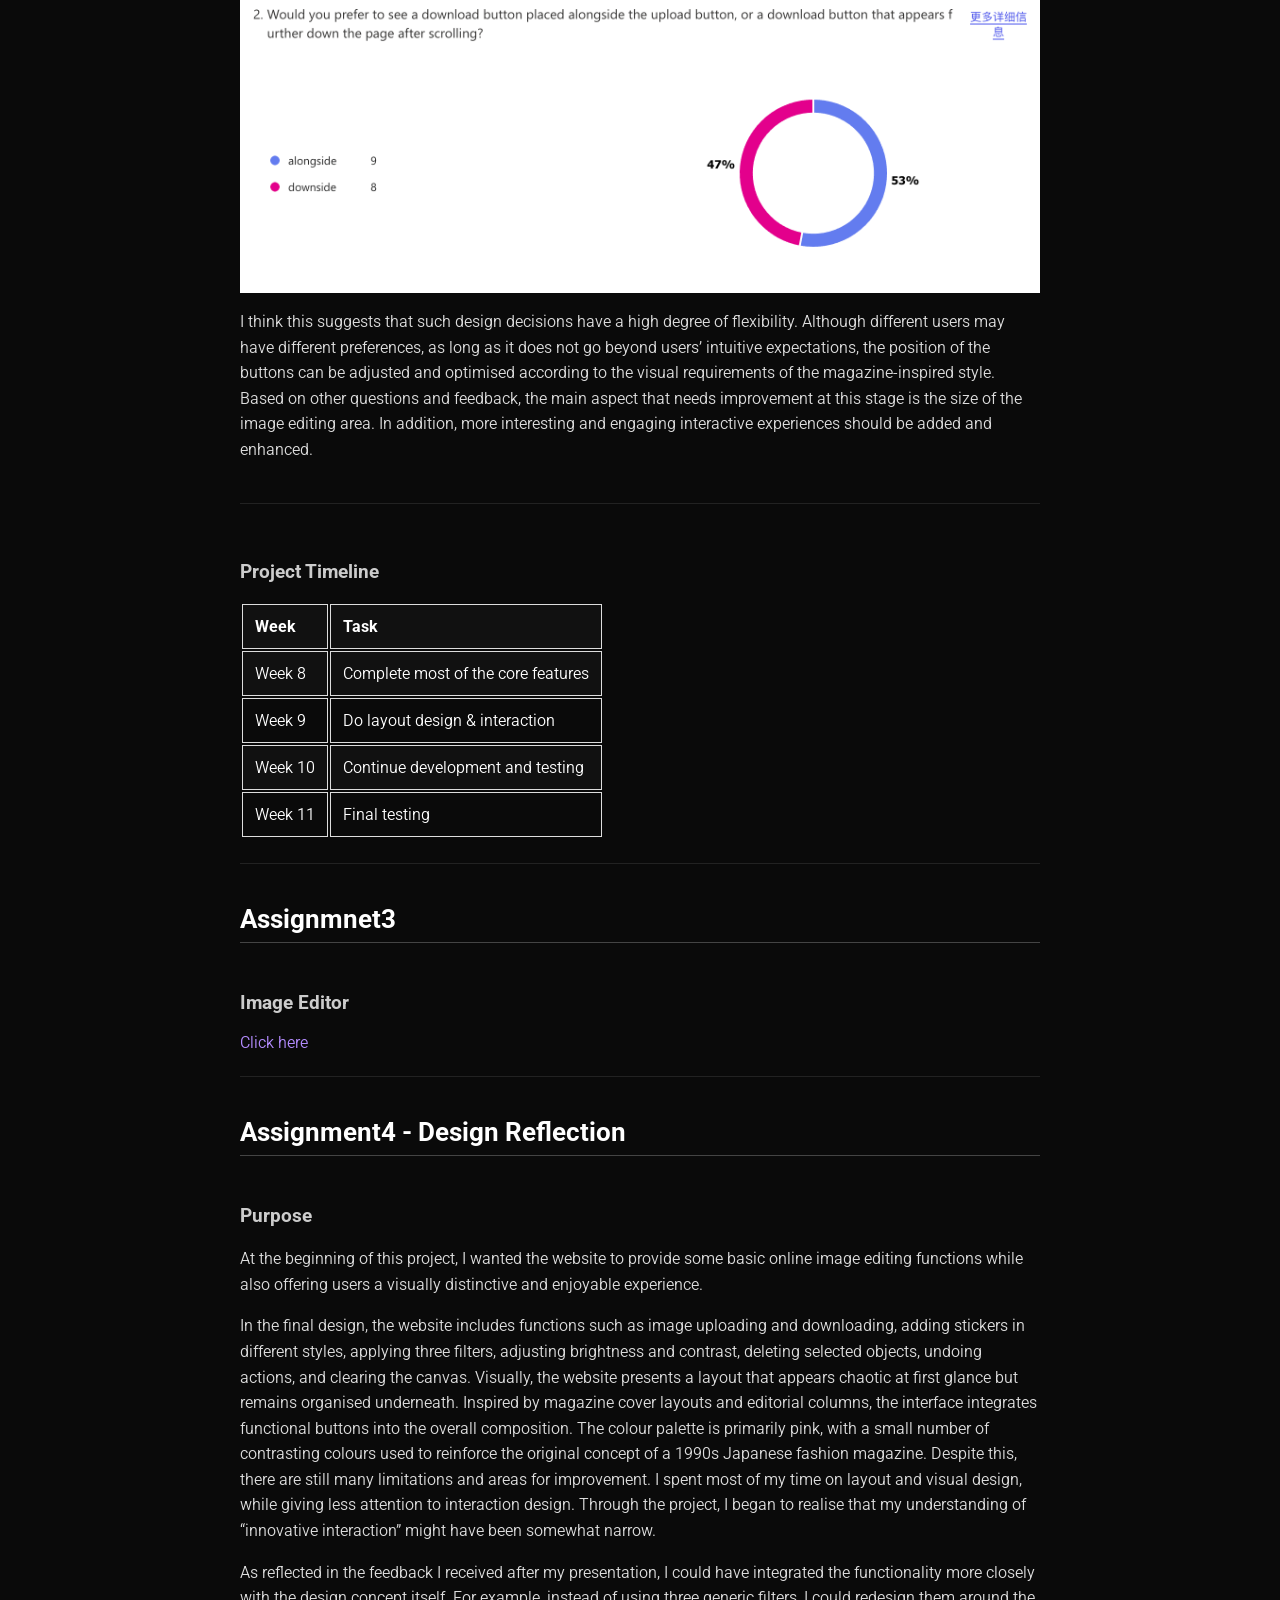
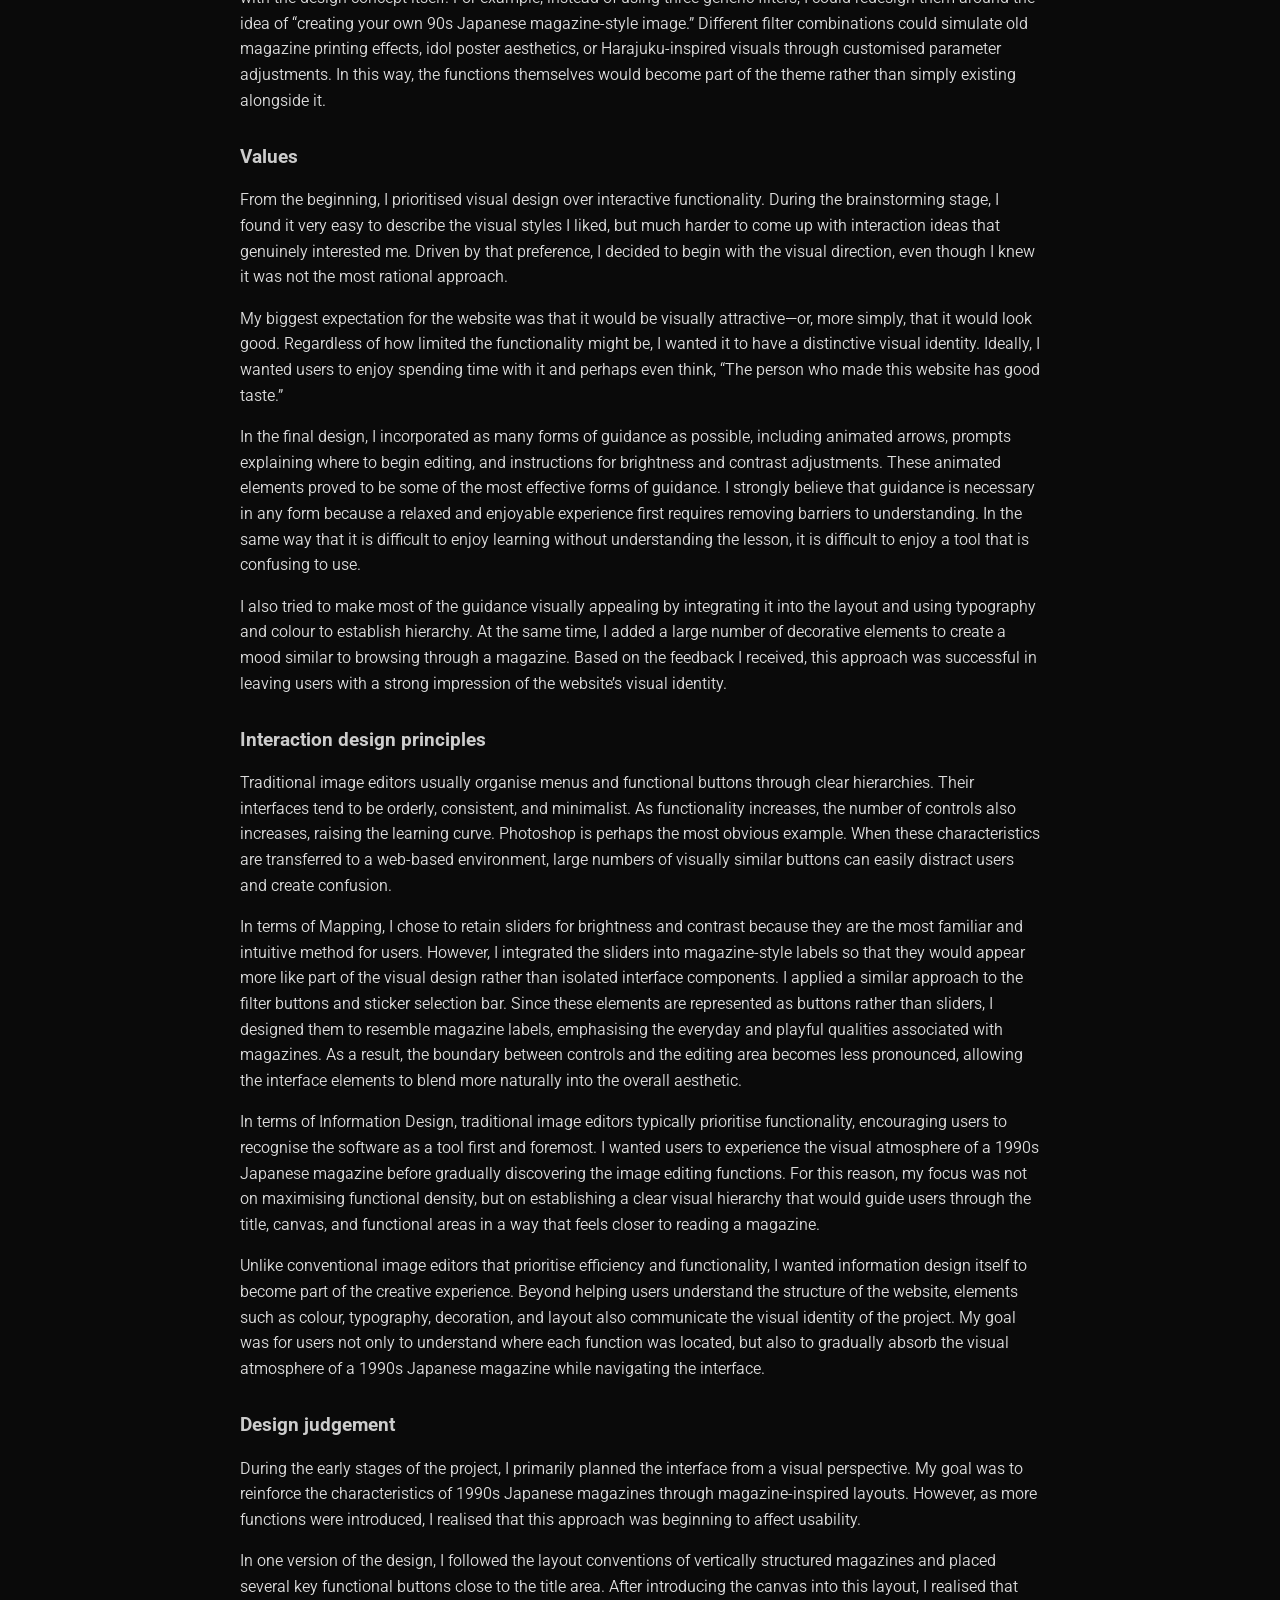
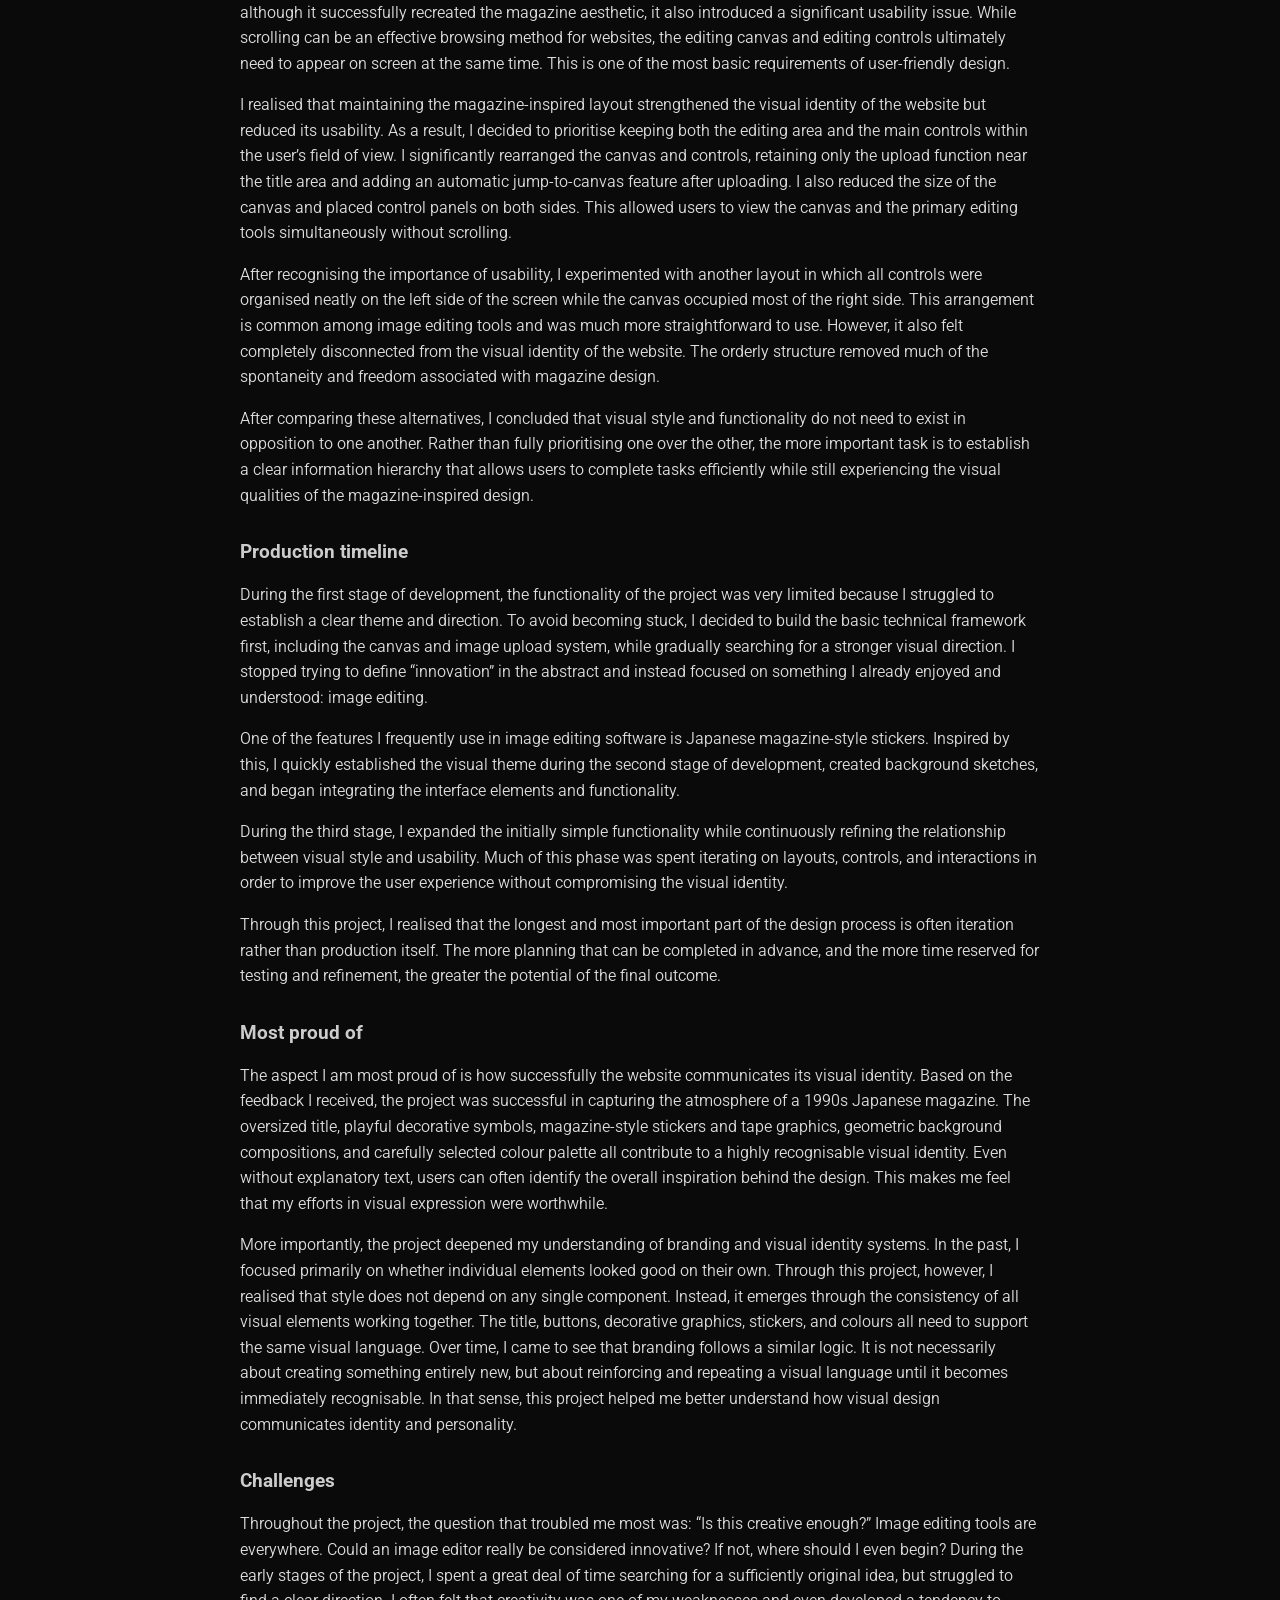
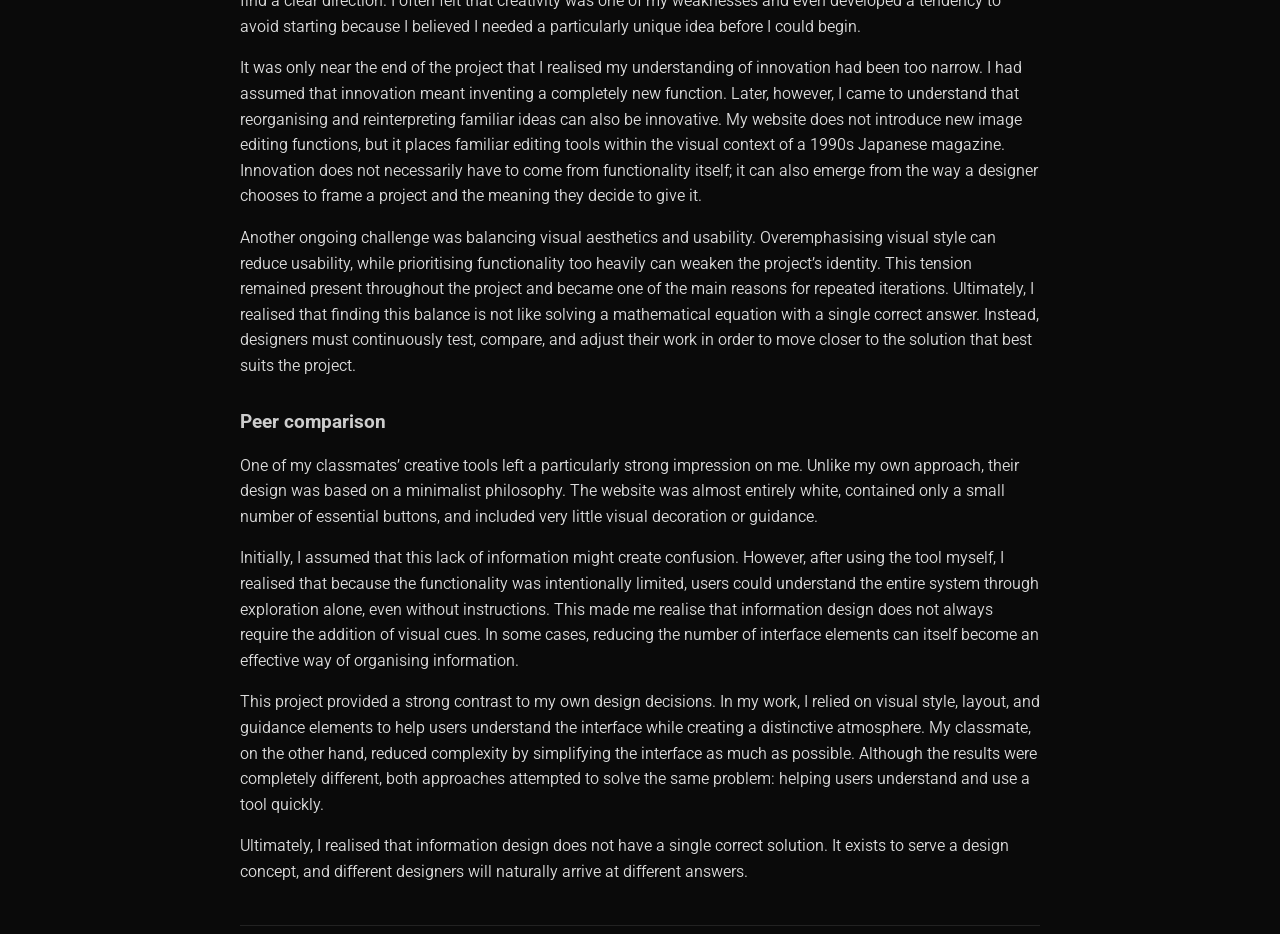
==== commit 5003ea39: "11111" ====
--- a/index.html
+++ b/index.html
@@ -260,6 +260,296 @@
         <h3>Image Editor</h3>
         <a href="http://imageeditor030.netlify.app/">Click here</a>
       </section>
+
+      <section>
+        <h2>Assignment4 - Design Reflection</h2>
+        <h3>Purpose</h3>
+        <p>
+          At the beginning of this project, I wanted the website to provide some
+          basic online image editing functions while also offering users a
+          visually distinctive and enjoyable experience.
+        </p>
+        <p>
+          In the final design, the website includes functions such as image
+          uploading and downloading, adding stickers in different styles,
+          applying three filters, adjusting brightness and contrast, deleting
+          selected objects, undoing actions, and clearing the canvas. Visually,
+          the website presents a layout that appears chaotic at first glance but
+          remains organised underneath. Inspired by magazine cover layouts and
+          editorial columns, the interface integrates functional buttons into
+          the overall composition. The colour palette is primarily pink, with a
+          small number of contrasting colours used to reinforce the original
+          concept of a 1990s Japanese fashion magazine. Despite this, there are
+          still many limitations and areas for improvement. I spent most of my
+          time on layout and visual design, while giving less attention to
+          interaction design. Through the project, I began to realise that my
+          understanding of “innovative interaction” might have been somewhat
+          narrow.
+        </p>
+        <p>
+          As reflected in the feedback I received after my presentation, I could
+          have integrated the functionality more closely with the design concept
+          itself. For example, instead of using three generic filters, I could
+          redesign them around the idea of “creating your own 90s Japanese
+          magazine-style image.” Different filter combinations could simulate
+          old magazine printing effects, idol poster aesthetics, or
+          Harajuku-inspired visuals through customised parameter adjustments. In
+          this way, the functions themselves would become part of the theme
+          rather than simply existing alongside it.
+        </p>
+        <h3>Values</h3>
+        <p>
+          From the beginning, I prioritised visual design over interactive
+          functionality. During the brainstorming stage, I found it very easy to
+          describe the visual styles I liked, but much harder to come up with
+          interaction ideas that genuinely interested me. Driven by that
+          preference, I decided to begin with the visual direction, even though
+          I knew it was not the most rational approach.
+        </p>
+        <p>
+          My biggest expectation for the website was that it would be visually
+          attractive—or, more simply, that it would look good. Regardless of how
+          limited the functionality might be, I wanted it to have a distinctive
+          visual identity. Ideally, I wanted users to enjoy spending time with
+          it and perhaps even think, “The person who made this website has good
+          taste.”
+        </p>
+        <p>
+          In the final design, I incorporated as many forms of guidance as
+          possible, including animated arrows, prompts explaining where to begin
+          editing, and instructions for brightness and contrast adjustments.
+          These animated elements proved to be some of the most effective forms
+          of guidance. I strongly believe that guidance is necessary in any form
+          because a relaxed and enjoyable experience first requires removing
+          barriers to understanding. In the same way that it is difficult to
+          enjoy learning without understanding the lesson, it is difficult to
+          enjoy a tool that is confusing to use.
+        </p>
+        <p>
+          I also tried to make most of the guidance visually appealing by
+          integrating it into the layout and using typography and colour to
+          establish hierarchy. At the same time, I added a large number of
+          decorative elements to create a mood similar to browsing through a
+          magazine. Based on the feedback I received, this approach was
+          successful in leaving users with a strong impression of the website’s
+          visual identity.
+        </p>
+        <h3>Interaction design principles</h3>
+        <p>
+          Traditional image editors usually organise menus and functional
+          buttons through clear hierarchies. Their interfaces tend to be
+          orderly, consistent, and minimalist. As functionality increases, the
+          number of controls also increases, raising the learning curve.
+          Photoshop is perhaps the most obvious example. When these
+          characteristics are transferred to a web-based environment, large
+          numbers of visually similar buttons can easily distract users and
+          create confusion.
+        </p>
+        <p>
+          In terms of Mapping, I chose to retain sliders for brightness and
+          contrast because they are the most familiar and intuitive method for
+          users. However, I integrated the sliders into magazine-style labels so
+          that they would appear more like part of the visual design rather than
+          isolated interface components. I applied a similar approach to the
+          filter buttons and sticker selection bar. Since these elements are
+          represented as buttons rather than sliders, I designed them to
+          resemble magazine labels, emphasising the everyday and playful
+          qualities associated with magazines. As a result, the boundary between
+          controls and the editing area becomes less pronounced, allowing the
+          interface elements to blend more naturally into the overall aesthetic.
+        </p>
+        <p>
+          In terms of Information Design, traditional image editors typically
+          prioritise functionality, encouraging users to recognise the software
+          as a tool first and foremost. I wanted users to experience the visual
+          atmosphere of a 1990s Japanese magazine before gradually discovering
+          the image editing functions. For this reason, my focus was not on
+          maximising functional density, but on establishing a clear visual
+          hierarchy that would guide users through the title, canvas, and
+          functional areas in a way that feels closer to reading a magazine.
+        </p>
+        <p>
+          Unlike conventional image editors that prioritise efficiency and
+          functionality, I wanted information design itself to become part of
+          the creative experience. Beyond helping users understand the structure
+          of the website, elements such as colour, typography, decoration, and
+          layout also communicate the visual identity of the project. My goal
+          was for users not only to understand where each function was located,
+          but also to gradually absorb the visual atmosphere of a 1990s Japanese
+          magazine while navigating the interface.
+        </p>
+        <h3>Design judgement</h3>
+        <p>
+          During the early stages of the project, I primarily planned the
+          interface from a visual perspective. My goal was to reinforce the
+          characteristics of 1990s Japanese magazines through magazine-inspired
+          layouts. However, as more functions were introduced, I realised that
+          this approach was beginning to affect usability.
+        </p>
+        <p>
+          In one version of the design, I followed the layout conventions of
+          vertically structured magazines and placed several key functional
+          buttons close to the title area. After introducing the canvas into
+          this layout, I realised that although it successfully recreated the
+          magazine aesthetic, it also introduced a significant usability issue.
+          While scrolling can be an effective browsing method for websites, the
+          editing canvas and editing controls ultimately need to appear on
+          screen at the same time. This is one of the most basic requirements of
+          user-friendly design.
+        </p>
+        <p>
+          I realised that maintaining the magazine-inspired layout strengthened
+          the visual identity of the website but reduced its usability. As a
+          result, I decided to prioritise keeping both the editing area and the
+          main controls within the user’s field of view. I significantly
+          rearranged the canvas and controls, retaining only the upload function
+          near the title area and adding an automatic jump-to-canvas feature
+          after uploading. I also reduced the size of the canvas and placed
+          control panels on both sides. This allowed users to view the canvas
+          and the primary editing tools simultaneously without scrolling.
+        </p>
+        <p>
+          After recognising the importance of usability, I experimented with
+          another layout in which all controls were organised neatly on the left
+          side of the screen while the canvas occupied most of the right side.
+          This arrangement is common among image editing tools and was much more
+          straightforward to use. However, it also felt completely disconnected
+          from the visual identity of the website. The orderly structure removed
+          much of the spontaneity and freedom associated with magazine design.
+        </p>
+        <p>
+          After comparing these alternatives, I concluded that visual style and
+          functionality do not need to exist in opposition to one another.
+          Rather than fully prioritising one over the other, the more important
+          task is to establish a clear information hierarchy that allows users
+          to complete tasks efficiently while still experiencing the visual
+          qualities of the magazine-inspired design.
+        </p>
+        <h3>Production timeline</h3>
+        <p>
+          During the first stage of development, the functionality of the
+          project was very limited because I struggled to establish a clear
+          theme and direction. To avoid becoming stuck, I decided to build the
+          basic technical framework first, including the canvas and image upload
+          system, while gradually searching for a stronger visual direction. I
+          stopped trying to define “innovation” in the abstract and instead
+          focused on something I already enjoyed and understood: image editing.
+        </p>
+        <p>
+          One of the features I frequently use in image editing software is
+          Japanese magazine-style stickers. Inspired by this, I quickly
+          established the visual theme during the second stage of development,
+          created background sketches, and began integrating the interface
+          elements and functionality.
+        </p>
+        <p>
+          During the third stage, I expanded the initially simple functionality
+          while continuously refining the relationship between visual style and
+          usability. Much of this phase was spent iterating on layouts,
+          controls, and interactions in order to improve the user experience
+          without compromising the visual identity.
+        </p>
+        <p>
+          Through this project, I realised that the longest and most important
+          part of the design process is often iteration rather than production
+          itself. The more planning that can be completed in advance, and the
+          more time reserved for testing and refinement, the greater the
+          potential of the final outcome.
+        </p>
+        <h3>Most proud of</h3>
+        <p>
+          The aspect I am most proud of is how successfully the website
+          communicates its visual identity. Based on the feedback I received,
+          the project was successful in capturing the atmosphere of a 1990s
+          Japanese magazine. The oversized title, playful decorative symbols,
+          magazine-style stickers and tape graphics, geometric background
+          compositions, and carefully selected colour palette all contribute to
+          a highly recognisable visual identity. Even without explanatory text,
+          users can often identify the overall inspiration behind the design.
+          This makes me feel that my efforts in visual expression were
+          worthwhile.
+        </p>
+        <p>
+          More importantly, the project deepened my understanding of branding
+          and visual identity systems. In the past, I focused primarily on
+          whether individual elements looked good on their own. Through this
+          project, however, I realised that style does not depend on any single
+          component. Instead, it emerges through the consistency of all visual
+          elements working together. The title, buttons, decorative graphics,
+          stickers, and colours all need to support the same visual language.
+          Over time, I came to see that branding follows a similar logic. It is
+          not necessarily about creating something entirely new, but about
+          reinforcing and repeating a visual language until it becomes
+          immediately recognisable. In that sense, this project helped me better
+          understand how visual design communicates identity and personality.
+        </p>
+        <h3>Challenges</h3>
+        <p>
+          Throughout the project, the question that troubled me most was: “Is
+          this creative enough?” Image editing tools are everywhere. Could an
+          image editor really be considered innovative? If not, where should I
+          even begin? During the early stages of the project, I spent a great
+          deal of time searching for a sufficiently original idea, but struggled
+          to find a clear direction. I often felt that creativity was one of my
+          weaknesses and even developed a tendency to avoid starting because I
+          believed I needed a particularly unique idea before I could begin.
+        </p>
+        <p>
+          It was only near the end of the project that I realised my
+          understanding of innovation had been too narrow. I had assumed that
+          innovation meant inventing a completely new function. Later, however,
+          I came to understand that reorganising and reinterpreting familiar
+          ideas can also be innovative. My website does not introduce new image
+          editing functions, but it places familiar editing tools within the
+          visual context of a 1990s Japanese magazine. Innovation does not
+          necessarily have to come from functionality itself; it can also emerge
+          from the way a designer chooses to frame a project and the meaning
+          they decide to give it.
+        </p>
+        <p>
+          Another ongoing challenge was balancing visual aesthetics and
+          usability. Overemphasising visual style can reduce usability, while
+          prioritising functionality too heavily can weaken the project’s
+          identity. This tension remained present throughout the project and
+          became one of the main reasons for repeated iterations. Ultimately, I
+          realised that finding this balance is not like solving a mathematical
+          equation with a single correct answer. Instead, designers must
+          continuously test, compare, and adjust their work in order to move
+          closer to the solution that best suits the project.
+        </p>
+        <h3>Peer comparison</h3>
+        <p>
+          One of my classmates’ creative tools left a particularly strong
+          impression on me. Unlike my own approach, their design was based on a
+          minimalist philosophy. The website was almost entirely white,
+          contained only a small number of essential buttons, and included very
+          little visual decoration or guidance.
+        </p>
+        <p>
+          Initially, I assumed that this lack of information might create
+          confusion. However, after using the tool myself, I realised that
+          because the functionality was intentionally limited, users could
+          understand the entire system through exploration alone, even without
+          instructions. This made me realise that information design does not
+          always require the addition of visual cues. In some cases, reducing
+          the number of interface elements can itself become an effective way of
+          organising information.
+        </p>
+        <p>
+          This project provided a strong contrast to my own design decisions. In
+          my work, I relied on visual style, layout, and guidance elements to
+          help users understand the interface while creating a distinctive
+          atmosphere. My classmate, on the other hand, reduced complexity by
+          simplifying the interface as much as possible. Although the results
+          were completely different, both approaches attempted to solve the same
+          problem: helping users understand and use a tool quickly.
+        </p>
+        <p>
+          Ultimately, I realised that information design does not have a single
+          correct solution. It exists to serve a design concept, and different
+          designers will naturally arrive at different answers.
+        </p>
+      </section>
     </main>
   </body>
 </html>
